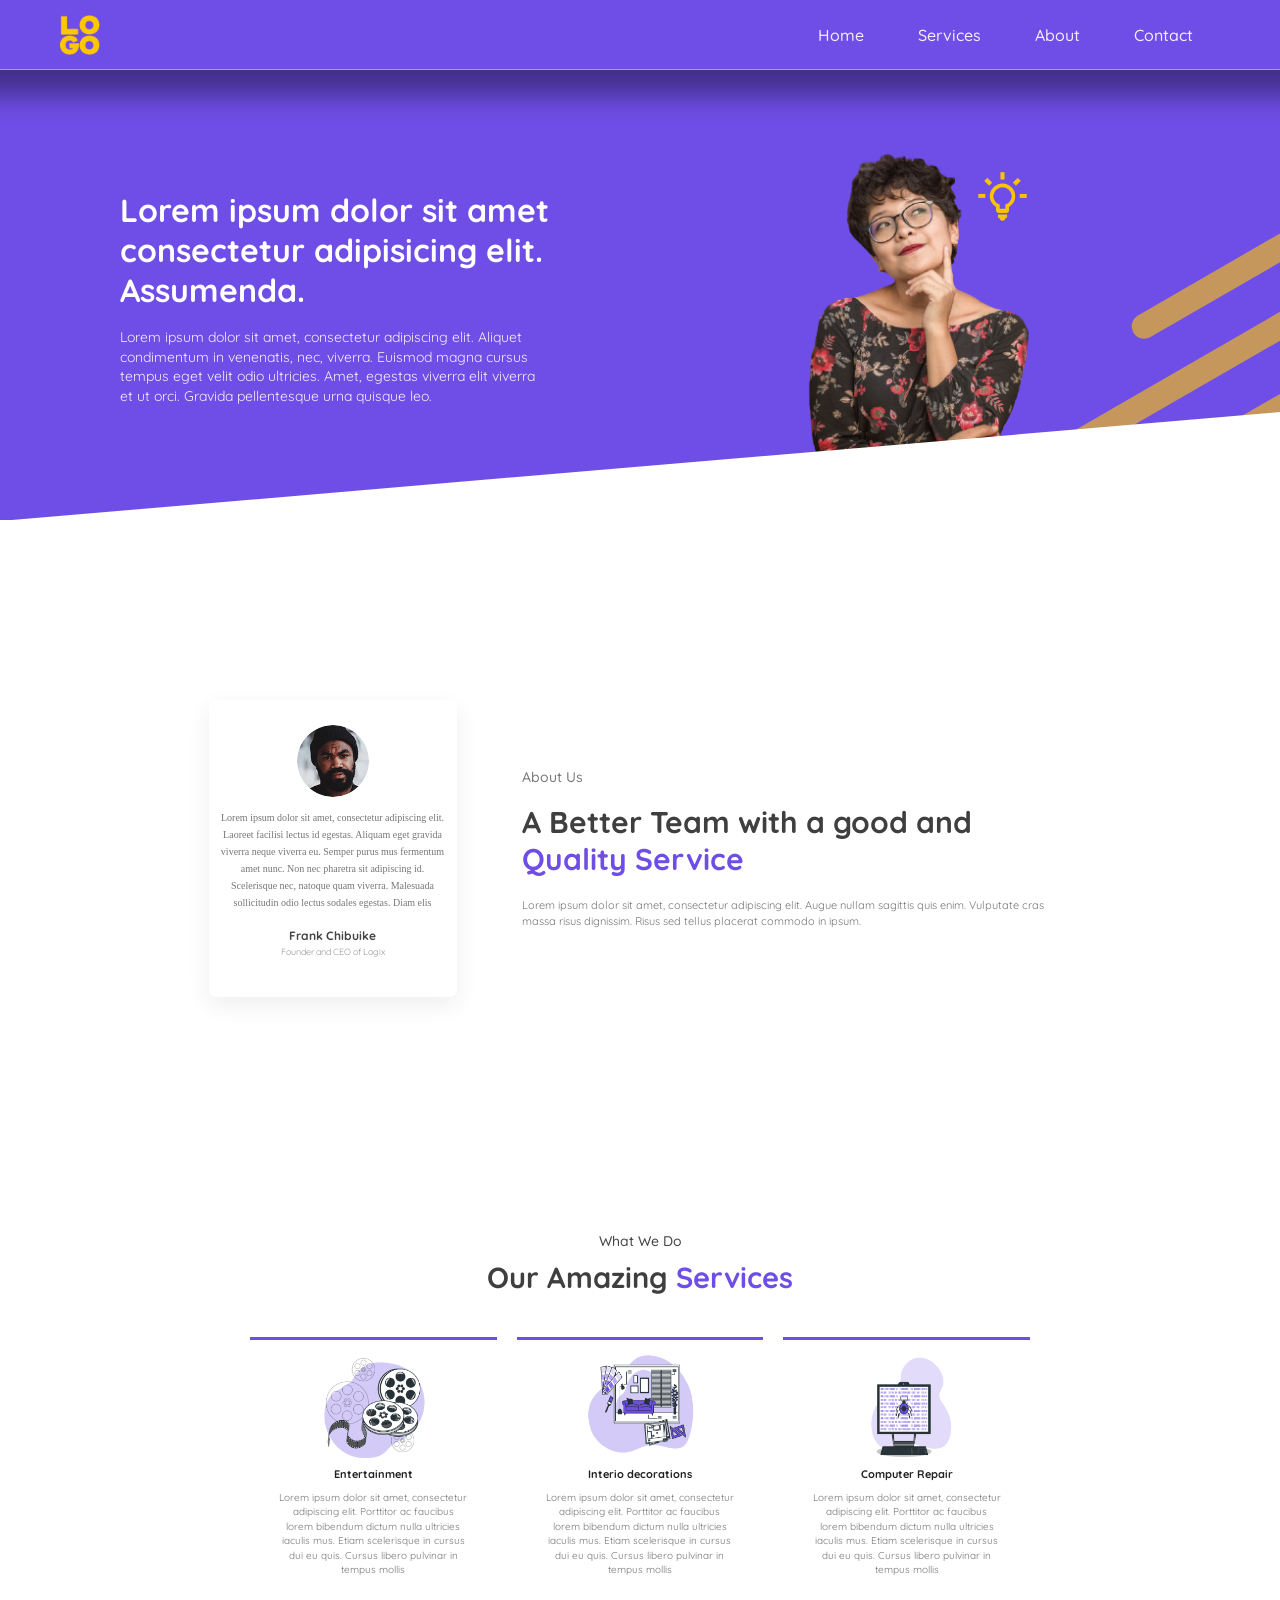
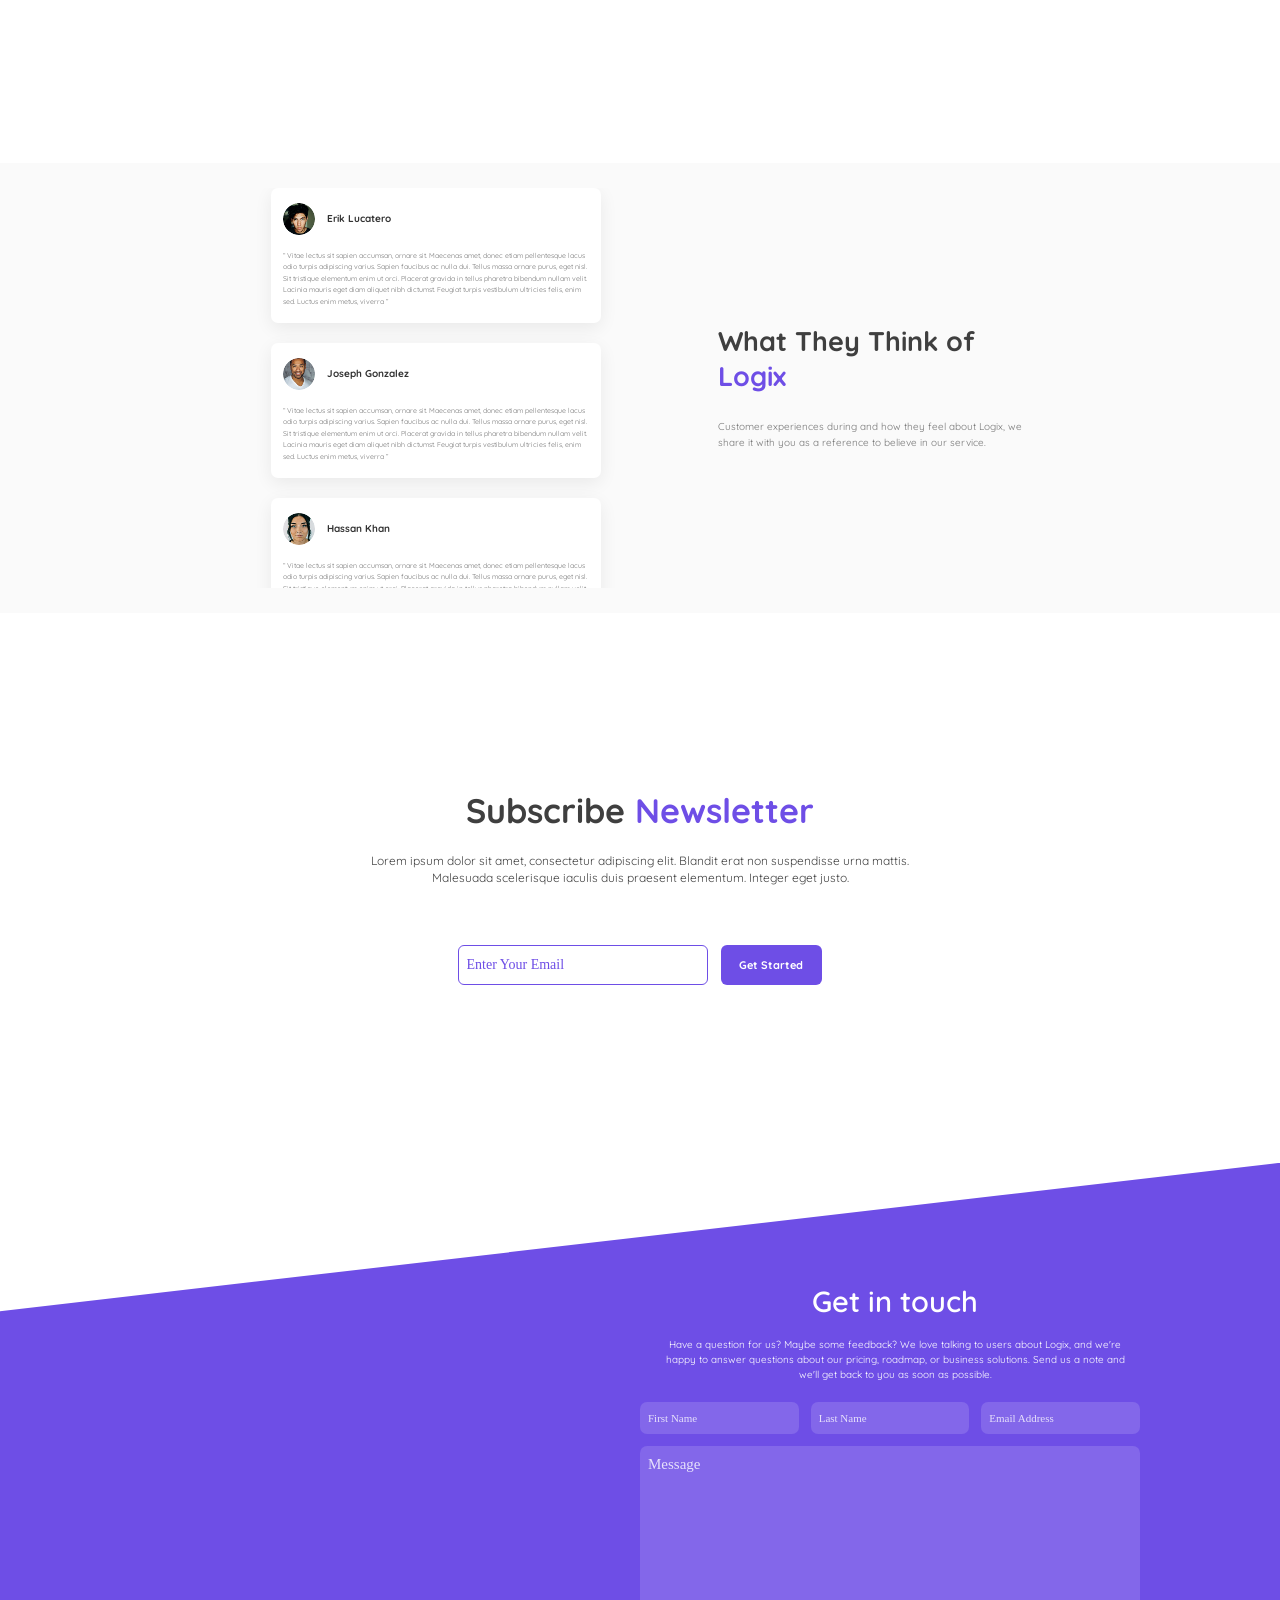
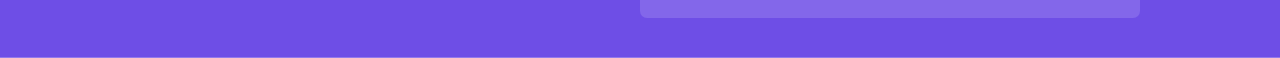
==== index.html @ de72634f "Logix Last Commit" ====
<!DOCTYPE html>
<html lang="en">

<head>
    <meta charset="UTF-8">
    <meta name="viewport" content="width=device-width, initial-scale=1.0">
    <link rel="stylesheet" href="style.css">
    <title>Logix Website</title>
</head>

<body>
    <!--------------------------
    NAVBAR
    --------------------------->
    <div class="navbar">
        <div class="hero-logo">
            <img src="img/logo 1.png" alt="Logix Logo">
        </div>

        <a href="index.html">Home</a>
        <a href="404.html">Services</a>
        <a href="404.html">About</a>
        <a href="404.html">Contact</a>
    </div>

    <!--------------------------
    HERO
    --------------------------->
    <div id="hero">
        <div class="hero-text">
            <div class="big-text">
                Lorem ipsum dolor sit amet consectetur adipisicing elit. Assumenda.
            </div>
            <div class="sm-text">
                Lorem ipsum dolor sit amet, consectetur adipiscing elit. Aliquet condimentum
                in venenatis, nec, viverra. Euismod magna cursus tempus eget velit odio
                ultricies. Amet, egestas viverra elit viverra et ut orci. Gravida
                pellentesque urna quisque leo.
            </div>
        </div>

        <div class="hero-bulb">
            <img src="img/ChatGPT Image Aug 14, 2026, 07_15_08 PM.png" alt="">
        </div>

        <div class="hero-img">
            <img src="img/a57099c8e1c9d07d6399ad2a97ef94c5f9c56856.png" alt="">
        </div>

        <div class="hero-lines">
            <div class="line-1"></div>
            <div class="line-2"></div>
            <div class="line-3"></div>
        </div>
    </div>

    <!--------------------------
    INTRO
    --------------------------->
    <div class="intro">
        <div class="intro-card">
            <img src="img/unsplash_d0peGya6R5Y.png" alt="">

            <p class="intro-card-text">Lorem ipsum dolor sit amet, consectetur adipiscing elit. Laoreet facilisi lectus
                id egestas. Aliquam eget gravida viverra neque viverra eu. Semper purus mus fermentum amet nunc. Non nec
                pharetra sit adipiscing id. Scelerisque nec, natoque quam viverra. Malesuada sollicitudin odio lectus
                sodales egestas. Diam elis</p>

            <p><span>Frank Chibuike</span><br>Founder and CEO of Logix</p>
        </div>

        <div class="intro-text">
            <h6>About Us</h6>
            <h3>A Better Team with a good and <span>Quality Service</span></h3>
            <p>Lorem ipsum dolor sit amet, consectetur adipiscing elit. Augue nullam sagittis quis enim. Vulputate cras
                massa risus dignissim. Risus sed tellus placerat commodo in ipsum.</p>
        </div>
    </div>

    <!--------------------------
    SERVICES
    --------------------------->
    <div class="services">
        <h6 class="sm-header">What We Do</h6>
        <h3 class="header">Our Amazing <span>Services</span></h3>

        <div class="services-cards">
            <div class="card1">
                <img src="img/Component 2.png" alt="">

                <h6>Entertainment</h6>

                <p>Lorem ipsum dolor sit amet, consectetur adipiscing elit. Porttitor ac faucibus lorem bibendum dictum
                    nulla ultricies iaculis mus. Etiam scelerisque in cursus dui eu quis. Cursus libero pulvinar in
                    tempus mollis </p>
            </div>

            <div class="card2">
                <img src="img/Component 2 (2).png" alt="">

                <h6>Interio decorations</h6>

                <p>Lorem ipsum dolor sit amet, consectetur adipiscing elit. Porttitor ac faucibus lorem bibendum dictum
                    nulla ultricies iaculis mus. Etiam scelerisque in cursus dui eu quis. Cursus libero pulvinar in
                    tempus mollis </p>
            </div>

            <div class="card3">
                <img src="img/Component 2 (1).png" alt="">

                <h6>Computer Repair</h6>

                <p>Lorem ipsum dolor sit amet, consectetur adipiscing elit. Porttitor ac faucibus lorem bibendum dictum
                    nulla ultricies iaculis mus. Etiam scelerisque in cursus dui eu quis. Cursus libero pulvinar in
                    tempus mollis </p>
            </div>
        </div>
    </div>

    <!--------------------------
    REVIEW
    --------------------------->
    <div class="review">
        <div class="review-cards">
            <div class="review-card1">
                <img src="img/person.png" alt="">

                <h4>Erik Lucatero</h4>

                <p>“ Vitae lectus sit sapien accumsan, ornare sit. Maecenas amet, donec etiam pellentesque lacus odio
                    turpis adipiscing varius. Sapien faucibus ac nulla dui. Tellus massa ornare purus, eget nisl. Sit
                    tristique elementum enim ut orci. Placerat gravida in tellus pharetra bibendum nullam velit. Lacinia
                    mauris eget diam aliquet nibh dictumst. Feugiat turpis vestibulum ultricies felis, enim sed. Luctus
                    enim metus, viverra ”</p>
            </div>

            <div class="review-card2">
                <img src="img/Joseph Gonzalez.png" alt="">

                <h4>Joseph Gonzalez</h4>

                <p>“ Vitae lectus sit sapien accumsan, ornare sit. Maecenas amet, donec etiam pellentesque lacus odio
                    turpis adipiscing varius. Sapien faucibus ac nulla dui. Tellus massa ornare purus, eget nisl. Sit
                    tristique elementum enim ut orci. Placerat gravida in tellus pharetra bibendum nullam velit. Lacinia
                    mauris eget diam aliquet nibh dictumst. Feugiat turpis vestibulum ultricies felis, enim sed. Luctus
                    enim metus, viverra ”</p>
            </div>

            <div class="review-card3">
                <img src="img/Hassan Khan.png" alt="">

                <h4>Hassan Khan</h4>

                <p>“ Vitae lectus sit sapien accumsan, ornare sit. Maecenas amet, donec etiam pellentesque lacus odio
                    turpis adipiscing varius. Sapien faucibus ac nulla dui. Tellus massa ornare purus, eget nisl. Sit
                    tristique elementum enim ut orci. Placerat gravida in tellus pharetra bibendum nullam velit. Lacinia
                    mauris eget diam aliquet nibh dictumst. Feugiat turpis vestibulum ultricies felis, enim sed. Luctus
                    enim metus, viverra ”</p>
            </div>

            <div class="review-card4">
                <img src="img/Nico Marks.jpg" alt="">

                <h4>Nico Marks</h4>

                <p>“ Vitae lectus sit sapien accumsan, ornare sit. Maecenas amet, donec etiam pellentesque lacus odio
                    turpis adipiscing varius. Sapien faucibus ac nulla dui. Tellus massa ornare purus, eget nisl. Sit
                    tristique elementum enim ut orci. Placerat gravida in tellus pharetra bibendum nullam velit. Lacinia
                    mauris eget diam aliquet nibh dictumst. Feugiat turpis vestibulum ultricies felis, enim sed. Luctus
                    enim metus, viverra ”</p>
            </div>

            <div class="review-card5">
                <img src="img/Houcine Ncib.jpg" alt="">

                <h4>Houcine Ncib</h4>

                <p>“ Vitae lectus sit sapien accumsan, ornare sit. Maecenas amet, donec etiam pellentesque lacus odio
                    turpis adipiscing varius. Sapien faucibus ac nulla dui. Tellus massa ornare purus, eget nisl. Sit
                    tristique elementum enim ut orci. Placerat gravida in tellus pharetra bibendum nullam velit. Lacinia
                    mauris eget diam aliquet nibh dictumst. Feugiat turpis vestibulum ultricies felis, enim sed. Luctus
                    enim metus, viverra ”</p>
            </div>
        </div>

        <div class="review-text">
            <h2>What They Think of <span>Logix</span></h2>

            <p>Customer experiences during and how they feel about Logix, we share it with you as a reference to believe
                in our service.</p>
        </div>
    </div>

    <!--------------------------
    NEWSLETTER
    --------------------------->
    <div class="newsletter">
        <div class="newsletter-text">
            <h2>Subscribe <span>Newsletter</span></h2>

            <p>Lorem ipsum dolor sit amet, consectetur adipiscing elit. Blandit erat non suspendisse urna mattis.
                Malesuada scelerisque iaculis duis praesent elementum. Integer eget justo.</p>
        </div>

        <div class="newsletter-form">
            <input type="text" placeholder="Enter Your Email">

            <button>Get Started</button>
        </div>
    </div>

    <!--------------------------
    FOOTER
    --------------------------->
    <footer>
        <div class="footer-text">
            <h2>Get in touch</h2>
            
            <p>Have a question for us? Maybe some feedback? We love talking to users about Logix, and we're happy to answer questions about our pricing, roadmap, or business solutions. Send us a note and we'll get back to you as soon as possible.</p>
        </div>

        <div class="footer-form">
            <input type="text" placeholder="First Name">

            <input type="text" placeholder="Last Name">
            
            <input type="text" placeholder="Email Address">

            <textarea placeholder="Message"></textarea>
        </div>
    </footer>
</body>

</html>
---- style.css ----
@import url('https://fonts.googleapis.com/css2?family=Quicksand:wght@300..700&display=swap');

* {
    padding: 0;
    margin: 0;
    box-sizing: border-box;
}

body {
    background: white;
}

/* =========================
   NAVBAR
========================= */

.navbar {
    position: absolute;
    top: 0;
    left: 0;
    width: 100%;
    height: 70px;
    display: flex;
    justify-content: flex-end;
    align-items: center;
    padding: 0 60px;
    border-bottom: 1px solid rgba(255, 255, 255, 0.4);
    z-index: 20;
    position: sticky;
    background: #6E4EE6;
    box-shadow: 0px 0px 25px 25px rgba(0, 0, 0, 0.4)
}

/* LOGO */
.navbar .hero-logo {
    position: absolute;
    top: 10px;
    left: 60px;
}

.navbar .hero-logo img {
    width: 40px;
    height: 50px;
    object-fit: contain;
}

/* NAVBAR LINKS */
.navbar a {
    display: inline-block;
    padding: 12px 20px;
    margin: 7px;
    text-decoration: none;
    color: #F1EDFD;
    font-family: Quicksand, sans-serif;
    font-size: 16px;
    font-weight: 500;
    transition: all 0.3s ease;
}

/* NAVBAR HOVER */
.navbar a:hover {
    background: #FFC700;
    color: white;
    font-weight: 700;
    border-radius: 999px;
}


/* =========================
   HERO
========================= */

#hero {
    position: relative;
    width: 100%;
    height: 450px;
    background: #6E4EE6;
    overflow: hidden;
}


/* HERO TEXT */
#hero .hero-text {
    position: absolute;
    top: 120px;
    left: 120px;
    width: 430px;
    z-index: 5;
}


/* BIG TEXT */
#hero .big-text {
    color: white;
    font-family: Quicksand, sans-serif;
    font-size: 32px;
    font-weight: 700;
    line-height: 1.25;
    margin-bottom: 18px;
}


/* SMALL TEXT */
#hero .sm-text {
    color: #F1EDFD;
    font-family: Quicksand, sans-serif;
    font-size: 14px;
    font-weight: 400;
    line-height: 1.4;
}


/* LIGHT BULB */

#hero .hero-bulb {
    position: absolute;
    top: 100px;
    right: 250px;
    z-index: 5;
}

#hero .hero-bulb img {
    width: 55px;
    height: 55px;
    object-fit: contain;
}

/* THINKING GIRL  */
#hero .hero-img {
    position: absolute;
    top: -120px;
    right: 175px;
    z-index: 4;
}

#hero .hero-img img {
    width: 400px;
    height: 600px;
    display: block;
}


/* GREY DECORATIVE LINES */
#hero .hero-lines .line-1 {
    position: absolute;
    top: 375px;
    right: -40px;
    width: 250px;
    height: 25px;
    background: rgba(255, 200, 0, 0.6);
    border-radius: 999px;
    transform: rotate(-30deg);
    z-index: 2;
}

#hero .hero-lines .line-2 {
    position: absolute;
    top: 300px;
    right: -40px;
    width: 275px;
    height: 25px;
    background: rgba(255, 200, 0, 0.6);
    border-radius: 999px;
    transform: rotate(-30deg);
    z-index: 2;
}

#hero .hero-lines .line-3 {
    position: absolute;
    top: 200px;
    right: -40px;
    width: 200px;
    height: 25px;
    background: rgba(255, 200, 0, 0.6);
    border-radius: 999px;
    transform: rotate(-30deg);
    z-index: 2;
}

/* SLANTED BOTTOM */

#hero::after {
    content: "";
    position: absolute;
    left: 0;
    bottom: -1px;
    width: 100%;
    height: 110px;
    background: white;
    clip-path: polygon(0 100%, 100% 1%, 100% 100%);
    z-index: 10;
}

/* =========================
   INTRO
========================= */

.intro {
    width: 100%;
    min-height: 430px;
    background: white;
    display: flex;
    align-items: center;
    justify-content: center;
    gap: 65px;
    padding: 80px 60px;
    font-family: Quicksand, sans-serif;
    margin-top: 100px;
}

/* INTRO CARD */

.intro-card {
    width: 248px;
    min-height: 297px;
    background: white;
    border-radius: 7px;
    padding: 25px 12px 20px;
    text-align: center;
    box-shadow: 0 8px 25px rgba(0, 0, 0, 0.07);
    display: flex;
    flex-direction: column;
    align-items: center;
    justify-content: flex-start;
    transition: 0.3s ease;
}

.intro-card:hover {
    transform: scale(1.1);
    box-shadow: 0 8px 20px rgba(0, 0, 0, 0.33);
}

/* PROFILE IMAGE */

.intro-card img {
    width: 72px;
    height: 72px;
    border-radius: 50%;
    object-fit: cover;
    margin-bottom: 12px;
}

/* TESTIMONIAL TEXT */

.intro-card .intro-card-text {
    color: #777;
    font-size: 10px;
    font-weight: 400;
    line-height: 1.7;
    margin-bottom: 15px;
    font-family: Josefin Slab;
}

/* NAME + JOB */

.intro-card p:last-child {
    color: #999;
    font-size: 9px;
    line-height: 1.6;
}

.intro-card>p:last-child span {
    color: #444;
    font-size: 12px;
    font-weight: 700;
}

/* INTRO TEXT */

.intro-text {
    width: 550px;
}

/* ABOUT US */

.intro-text h6 {
    color: #777;
    font-size: 14px;
    font-weight: 500;
    margin-bottom: 18px;
}

/* MAIN HEADING */

.intro-text h3 {
    color: #3f3f3f;
    font-size: 30px;
    font-weight: 700;
    line-height: 1.25;
    margin-bottom: 18px;
}

.intro-text h3 span {
    color: #6E4EE6;
}

/* DESCRIPTION */

.intro-text>p {
    color: #777;
    font-size: 11px;
    font-weight: 400;
    line-height: 1.5;
    max-width: 560px;
}

/* =========================
   SERVICES
========================= */

.services {
    width: 100%;
    min-height: 400px;
    background: white;
    padding: 55px 60px 70px;
    font-family: Quicksand, sans-serif;
    text-align: center;
    margin-top: 100px;
}

/* SMALL HEADER */

.services .sm-header {
    color: #444;
    font-size: 14px;
    font-weight: 500;
    margin-bottom: 10px;
}

/* MAIN HEADER */

.services .header {
    color: #3f3f3f;
    font-size: 29px;
    font-weight: 700;
    line-height: 1.2;
    margin-bottom: 42px;
}

.services .header span {
    color: #6E4EE6;
}

/* SERVICE CARDS CONTAINER */

.services-cards {
    width: 780px;
    max-width: 100%;
    margin: 0 auto;
    display: grid;
    grid-template-columns: repeat(3, 1fr);
    gap: 20px;
    align-items: start;
}

/* ALL SERVICE CARDS */

.services-cards>div {
    position: relative;
    min-height: 250px;
    padding: 10px 18px 15px;
    background: white;
    text-align: center;
}

/* PURPLE LINE ABOVE EACH CARD */

.services-cards>div::before {
    content: "";
    position: absolute;
    top: 0;
    left: 0;
    width: 100%;
    height: 3px;
    background: #6E4EE6;
}

/* SERVICE IMAGES */

.services-cards img {
    width: 110px;
    height: 110px;
    object-fit: contain;
    display: block;
    margin: 5px auto 5px;
}

/* SERVICE TITLES */

.services-cards h6 {
    color: #222;
    font-size: 11px;
    font-weight: 700;
    margin: 4px 0 10px;
}

/* SERVICE DESCRIPTION */

.services-cards p {
    color: #777;
    font-size: 10px;
    font-weight: 400;
    line-height: 1.45;
    margin: 0 auto;
    max-width: 190px;
}

/* HOVER EFFECT */

.services-cards>div {
    transition: transform 0.25s ease, box-shadow 0.25s ease;
}

.services-cards>div:hover {
    transform: translateY(-4px);
}

.services-cards .card1:hover,
.services-cards .card2:hover,
.services-cards .card3:hover {
    box-shadow: 0 8px 25px rgba(0, 0, 0, 0.07);
}

/* =========================
   REVIEW
========================= */

.review {
    width: 100%;
    height: 450px;
    background: #fafafa;
    display: flex;
    align-items: center;
    justify-content: center;
    gap: 65px;
    padding: 40px 60px;
    font-family: Quicksand, sans-serif;
    /* overflow: hidden; */
    margin-top: 100px;
}

/* REVIEW CARDS */

.review-cards {
    width: 420px;
    height: 400px;
    display: flex;
    flex-direction: column;
    gap: 20px;
    overflow-y: auto;
    padding: 0 5px;
}

/* INDIVIDUAL CARDS */

.review-cards>div {
    flex-shrink: 0;
    width: 330px;
    min-height: 135px;
    background: white;
    border-radius: 7px;
    padding: 15px 12px;
    box-shadow: 0 5px 18px rgba(0, 0, 0, 0.07);
    font-family: Quicksand, sans-serif;
    transition: transform 0.25s ease, box-shadow 0.25s ease;
    margin-left: 33px;
    align-items: center;
}

.review-cards .review-card5 {
    margin-bottom: 10px;
}

/* CARD HOVER */

.review-cards>div:hover {
    transform: scale(1.2);
    box-shadow: 0 8px 22px rgba(0, 0, 0, 0.12);
}

/* REVIEW PERSON IMAGE */

.review-cards img {
    width: 32px;
    height: 32px;
    border-radius: 50%;
    object-fit: cover;
    float: left;
    margin-right: 12px;
}

/* REVIEW NAME */

.review-cards h4 {
    color: #333;
    font-size: 10px;
    font-weight: 700;
    line-height: 32px;
    margin: 0;
}

/* REVIEW TEXT */

.review-cards p {
    clear: both;
    color: #777;
    font-size: 7px;
    font-weight: 400;
    line-height: 1.65;
    margin-top: 15px;
}

/* REVIEW TEXT SECTION */

.review-text {
    width: 330px;
}

/* REVIEW HEADING */

.review-text h2 {
    color: #3f3f3f;
    font-size: 27px;
    font-weight: 700;
    line-height: 1.3;
    margin-bottom: 25px;
}

.review-text h2 span {
    display: block;
    color: #6E4EE6;
}

/* REVIEW DESCRIPTION */

.review-text p {
    color: #777;
    font-size: 10px;
    font-weight: 400;
    line-height: 1.6;
    max-width: 320px;
}

/* =========================
   NEWSLETTER
========================= */

.newsletter {
    width: 100%;
    min-height: 350px;
    background: white;
    display: flex;
    flex-direction: column;
    align-items: center;
    justify-content: center;
    padding: 60px 20px;
    font-family: Quicksand, sans-serif;
    margin-top: 100px;
}

/* NEWSLETTER TEXT */

.newsletter-text {
    width: 100%;
    text-align: center;
}

.newsletter-text h2 {
    color: #3f3f3f;
    font-size: 34px;
    font-weight: 700;
    line-height: 1.2;
    margin-bottom: 22px;
}

.newsletter-text h2 span {
    color: #6E4EE6;
}

.newsletter-text p {
    color: #444;
    font-size: 12px;
    font-weight: 400;
    line-height: 1.4;
    width: 560px;
    max-width: 100%;
    margin: 0 auto;
}


/* NEWSLETTER FORM */

.newsletter-form {
    width: 365px;
    display: flex;
    align-items: center;
    gap: 13px;
    margin-top: 58px;
}

/* EMAIL INPUT */

.newsletter-form input {
    width: 250px;
    height: 40px;
    padding: 0 8px;
    border: 1px solid #6E4EE6;
    border-radius: 6px;
    outline: none;
    background: white;
    color: #444;
    font-family: Roboto;
    font-size: 14px;
    color: #6E4EE6;
}

.newsletter .newsletter-form input::placeholder {
    color: #6E4EE6;
    font-size: 14px;
    opacity: 1;
    font-family: Roboto;
}

/* GET STARTED BUTTON */

.newsletter-form button {
    width: 101px;
    height: 40px;
    border: none;
    border-radius: 6px;
    background: #6E4EE6;
    color: white;
    font-family: Quicksand, sans-serif;
    font-size: 11px;
    font-weight: 700;
    cursor: pointer;
    transition: all 0.5s ease;
}

.newsletter-form button:hover {
    color: #6E4EE6;
    background: white;
    border: 1px solid #6E4EE6;
}

/* =========================
   FOOTER
========================= */

footer {
    position: relative;
    width: 100%;
    min-height: 470px;
    background: #6E4EE6;
    padding: 120px 20px 40px;
    font-family: Quicksand, sans-serif;
    text-align: center;
    overflow: hidden;
    clip-path: polygon(0 30%, 100% 0, 100% 100%, 0 100%);
    margin-top: 100px;
}

/* FOOTER TEXT */

.footer-text {
    width: 550px;
    margin: 0 auto 20px;
    margin-left: 600px;
}

.footer-text h2 {
    color: white;
    font-size: 29px;
    font-weight: 600;
    margin-bottom: 18px;
}

.footer-text p {
    color: white;
    font-size: 10px;
    font-weight: 400;
    line-height: 1.5;
    margin: 0 auto;
    max-width: 470px;
}

/* FOOTER FORM */

.footer-form {
    width: 500px;
    max-width: 90%;
    margin: 20px auto 0;
    display: grid;
    grid-template-columns: repeat(3, 1fr);
    gap: 12px;
    margin-left: 620px;
    font-family: Josefin Slab;
    font-weight: lighter;
}

/* ALL FOOTER INPUTS */

.footer-form input,
.footer-form textarea {
    width: 100%;
    border: none;
    outline: none;
    background: rgba(255, 255, 255, 0.14);
    color: white;
    border-radius: 7px;
    padding: 10px 8px;
    font-family: Josefin Slab;
    font-weight: lighter;
    font-size: 11px;
}

/* INPUT PLACEHOLDERS */

.footer-form input::placeholder {
    color: rgba(255, 255, 255, 0.8);
    font-size: 11px;
    font-family: Josefin Slab;
    font-weight: lighter;
}

.footer-form textarea::placeholder {
    color: rgba(255, 255, 255, 0.8);
    font-size: 15px;
    font-family: Josefin Slab;
    font-weight: lighter;
}

/* MESSAGE BOX */

.footer-form textarea {
    grid-column: 1 / -1;
    height: 172px;
    resize: none;
    padding: 10px 8px;
    font-size: 15px;
}
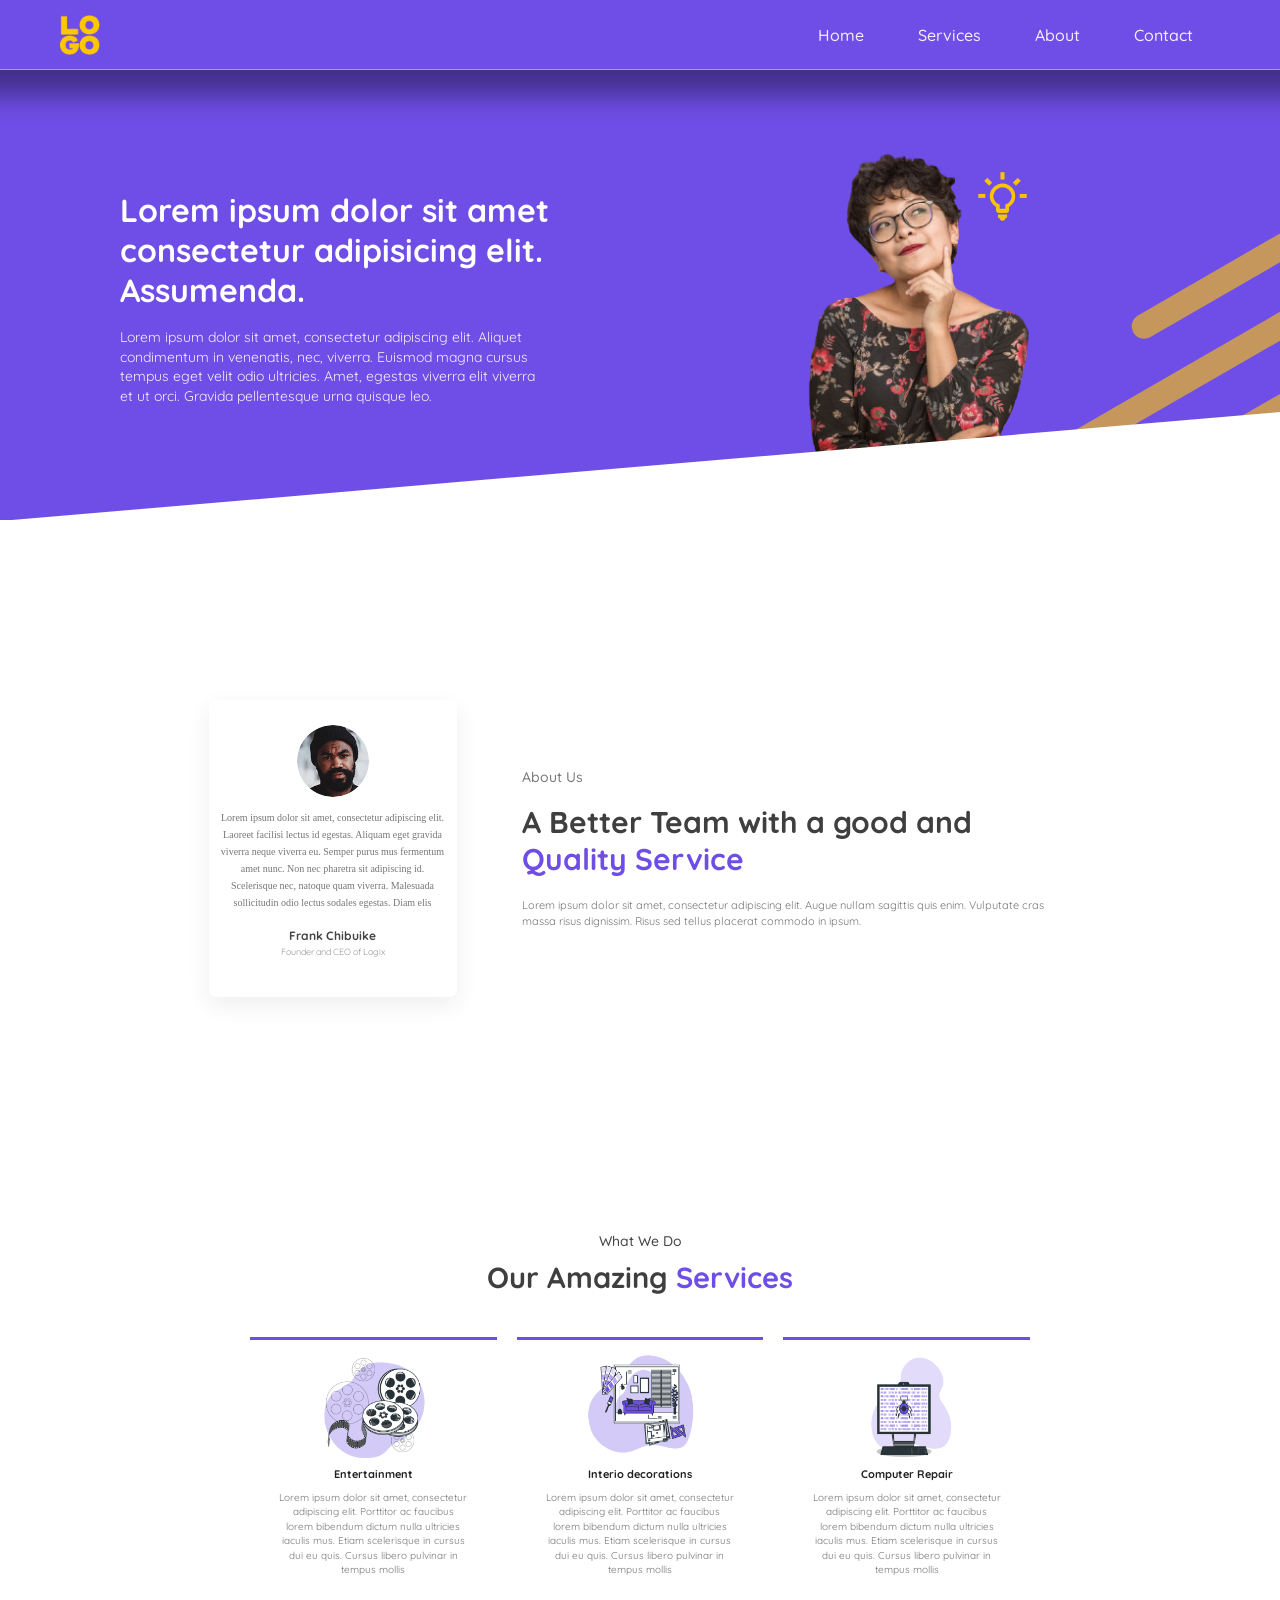
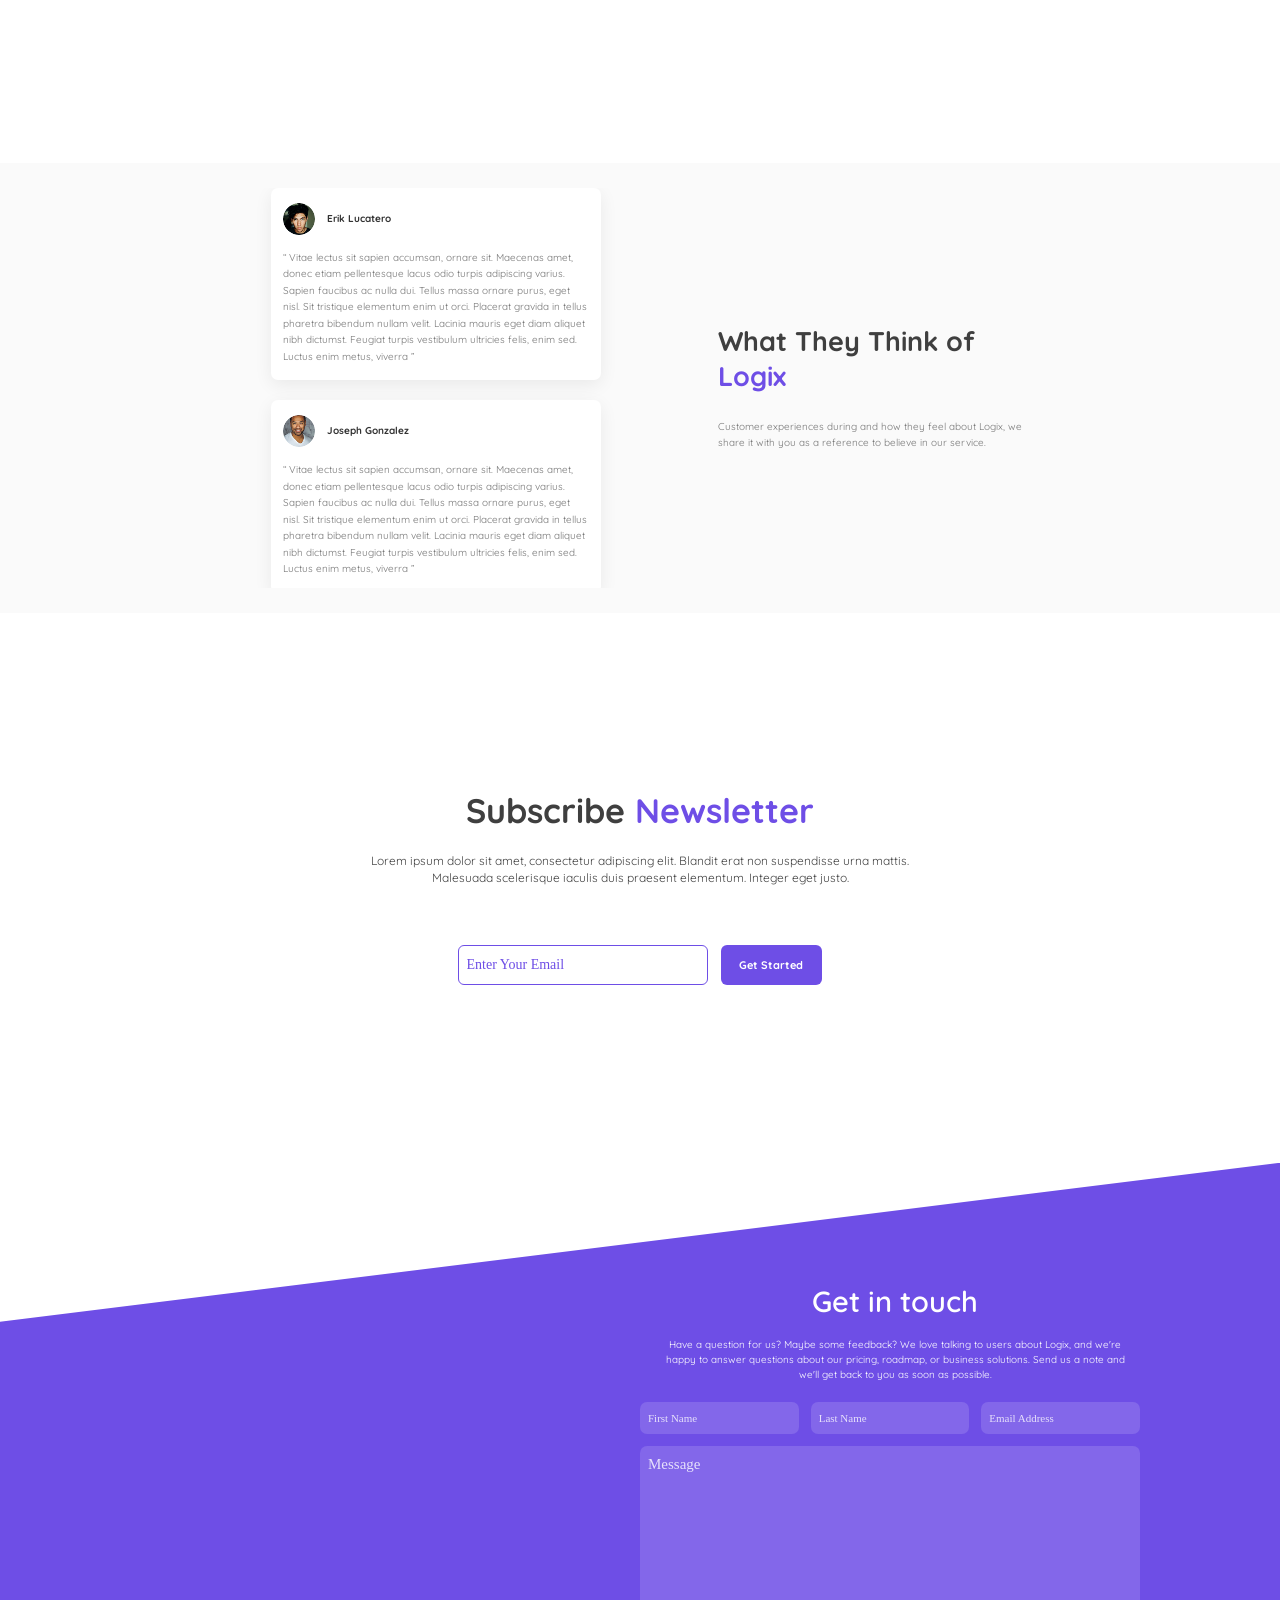
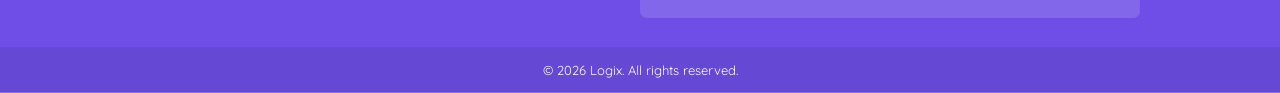
==== commit 47e1ccd4: "Logix Last LAST Commit" ====
--- a/index.html
+++ b/index.html
@@ -228,6 +228,8 @@
 
             <textarea placeholder="Message"></textarea>
         </div>
+
+        <p class="copyright">© 2026 Logix. All rights reserved.</p>
     </footer>
 </body>
 
--- a/style.css
+++ b/style.css
@@ -453,7 +453,7 @@
 
 /* INDIVIDUAL CARDS */
 
-.review-cards>div {
+.review-cards > div {
     flex-shrink: 0;
     width: 330px;
     min-height: 135px;
@@ -465,6 +465,9 @@
     transition: transform 0.25s ease, box-shadow 0.25s ease;
     margin-left: 33px;
     align-items: center;
+    p {
+        font-size: 10px;
+    }
 }
 
 .review-cards .review-card5 {
@@ -650,6 +653,7 @@
 footer {
     position: relative;
     width: 100%;
+    height: 530px;
     min-height: 470px;
     background: #6E4EE6;
     padding: 120px 20px 40px;
@@ -738,4 +742,23 @@
     resize: none;
     padding: 10px 8px;
     font-size: 15px;
+}
+
+/* COPYRIGHT */
+
+footer .copyright {
+    position: absolute;
+    bottom: 0;
+    left: 0;
+    width: 100%;
+    height: 46px;
+    display: flex;
+    align-items: center;
+    justify-content: center;
+    background: rgba(0, 0, 0, 0.08);
+    color: white;
+    font-family: Quicksand, sans-serif;
+    font-size: 13px;
+    font-weight: 400;
+    margin: 0;
 }
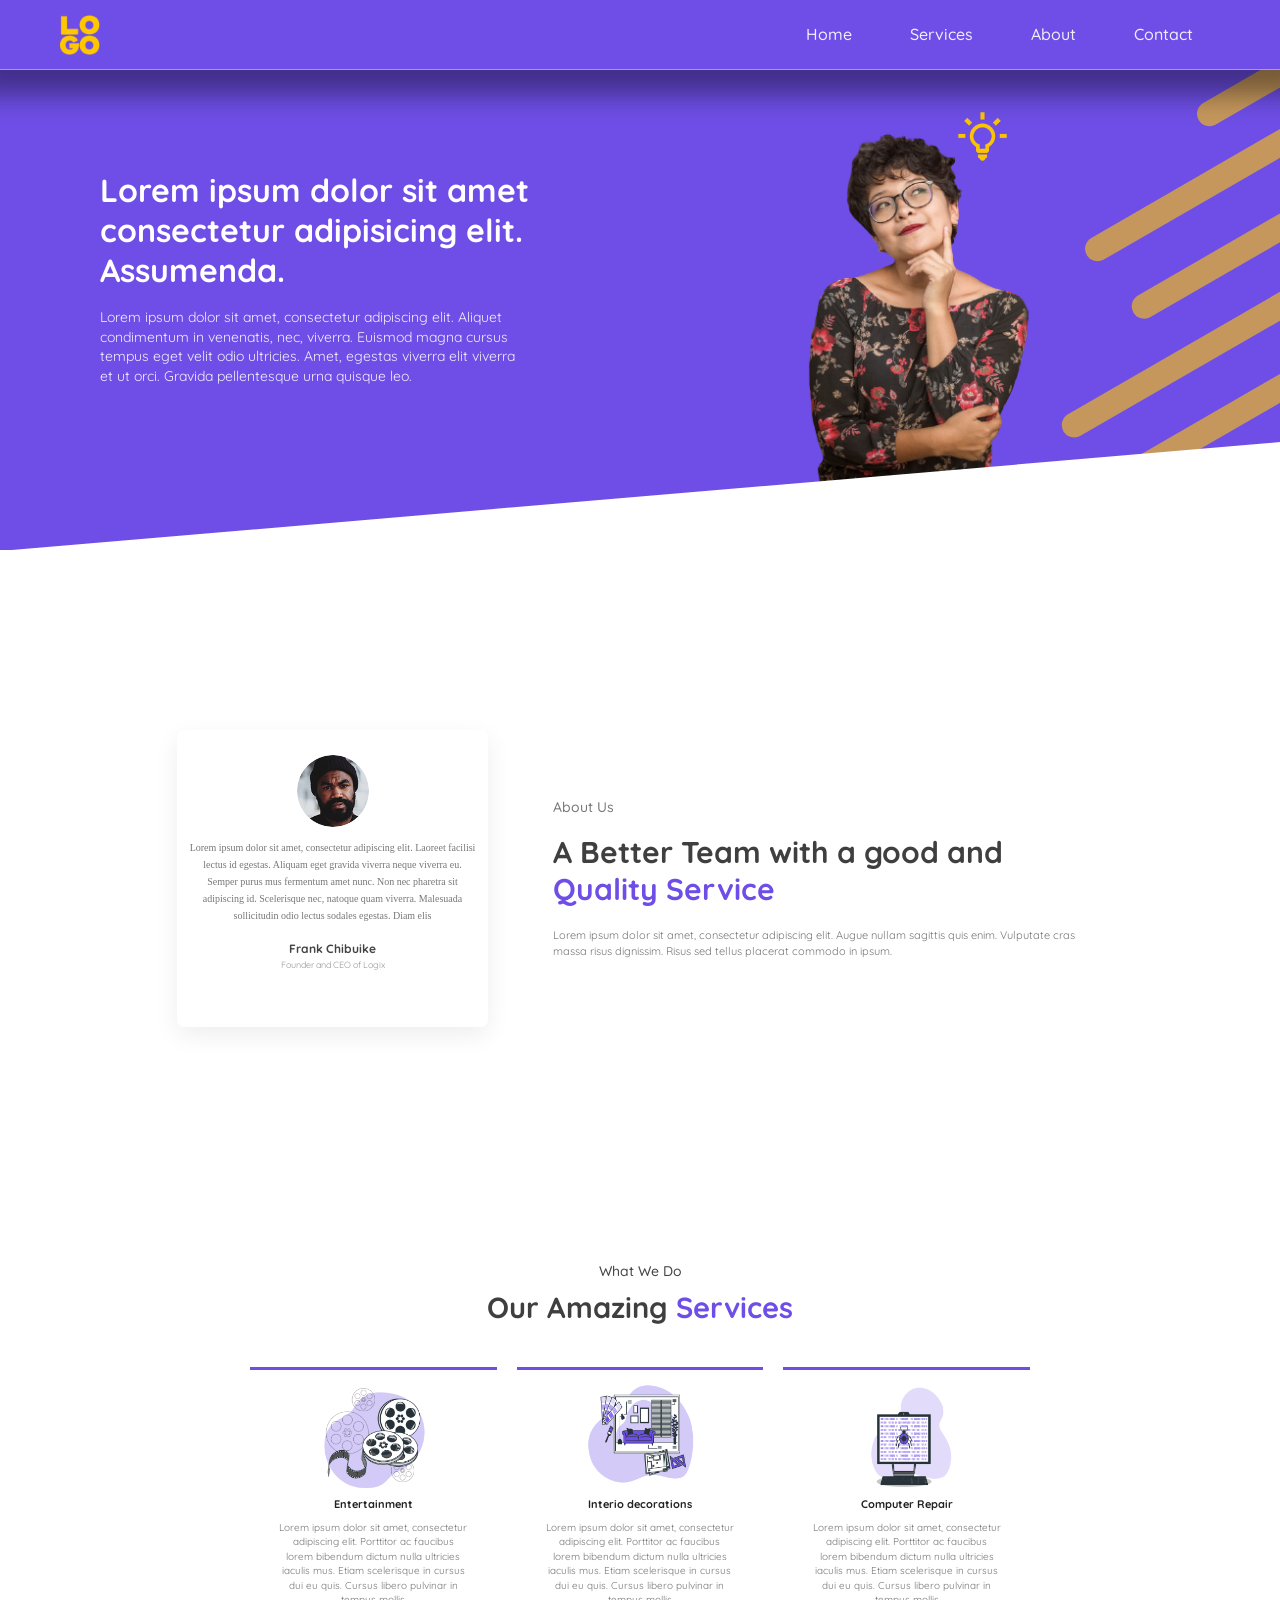
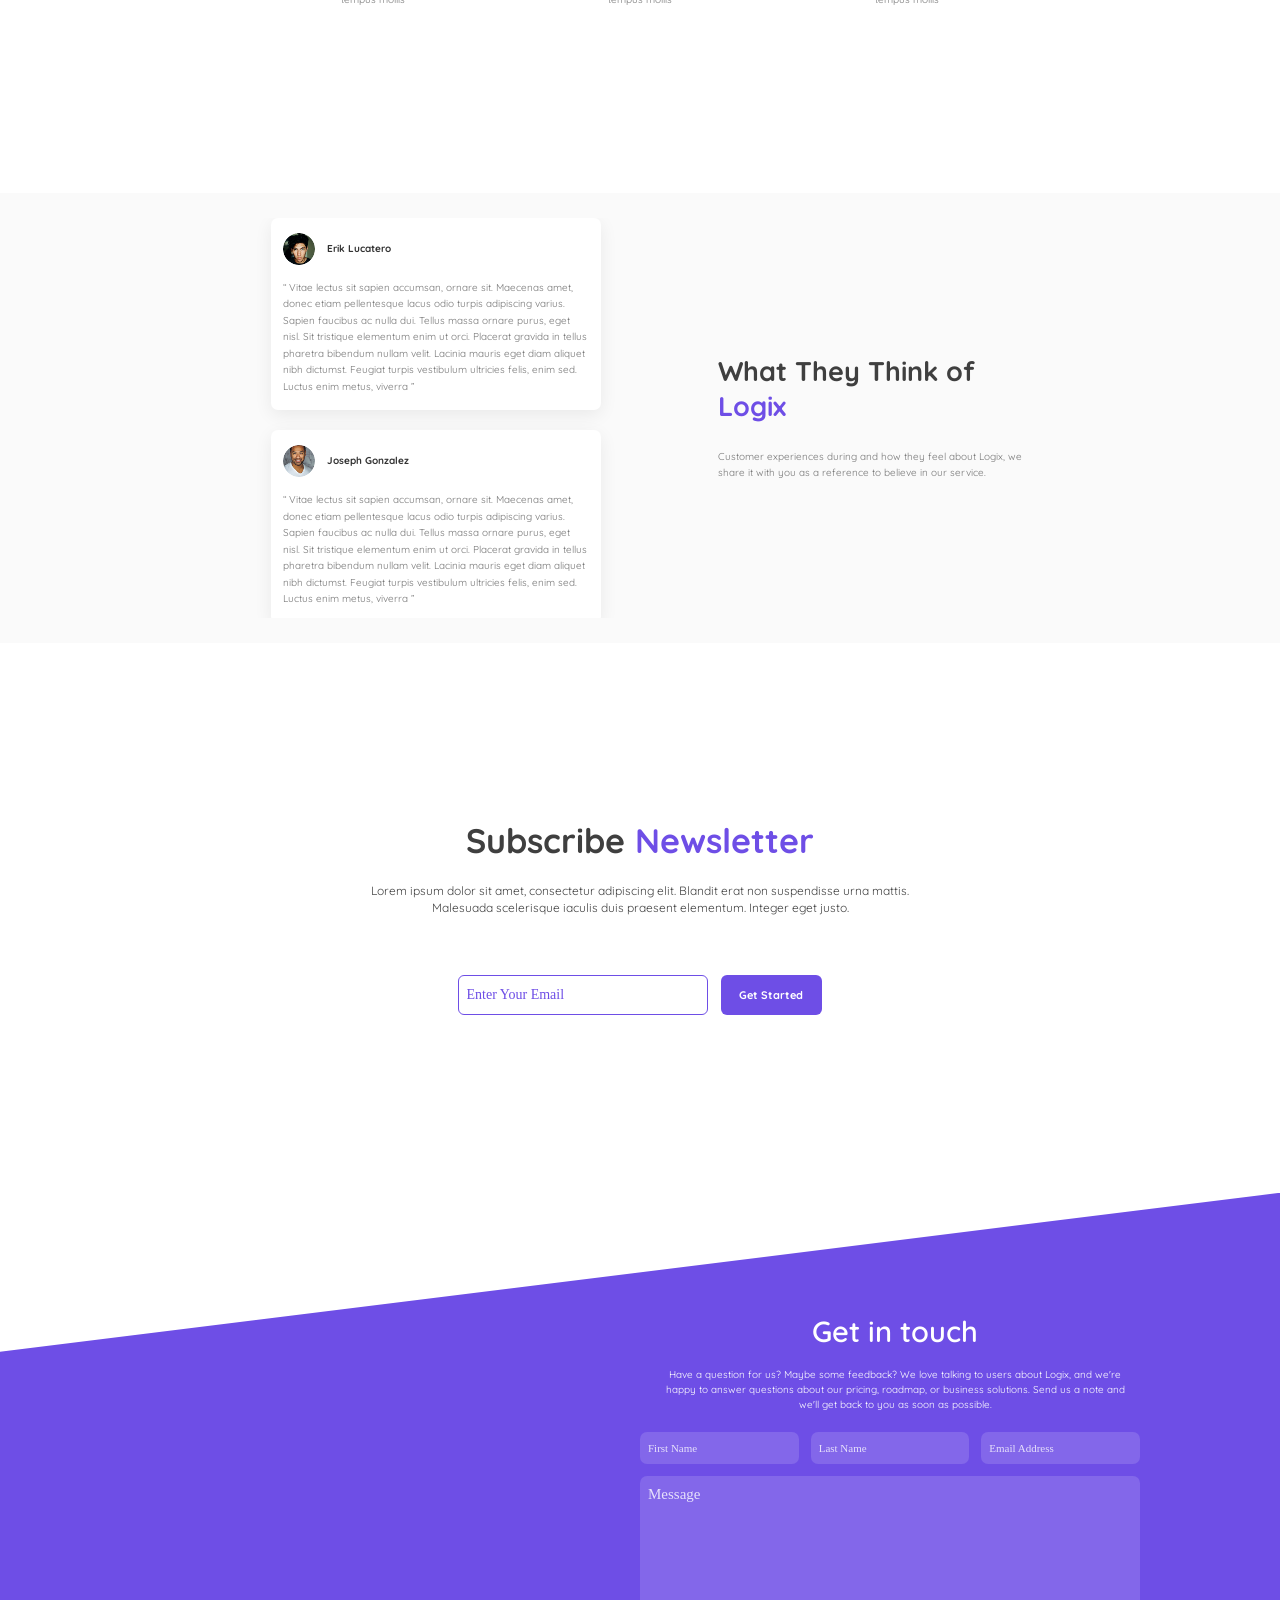
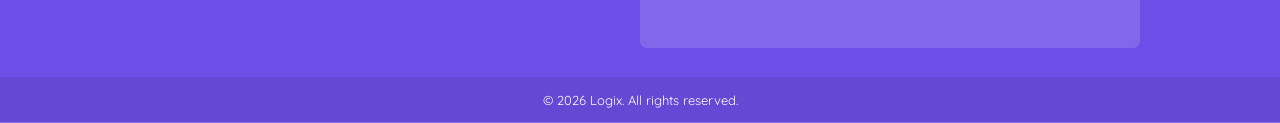
==== commit c7335a75: "Responsive Commit 1" ====
--- a/index.html
+++ b/index.html
@@ -5,6 +5,7 @@
     <meta charset="UTF-8">
     <meta name="viewport" content="width=device-width, initial-scale=1.0">
     <link rel="stylesheet" href="style.css">
+    <link rel="stylesheet" href="https://cdnjs.cloudflare.com/ajax/libs/font-awesome/6.7.2/css/all.min.css">
     <title>Logix Website</title>
 </head>
 
@@ -13,14 +14,25 @@
     NAVBAR
     --------------------------->
     <div class="navbar">
-        <div class="hero-logo">
+        <div class="navbar-logo">
             <img src="img/logo 1.png" alt="Logix Logo">
         </div>
 
-        <a href="index.html">Home</a>
-        <a href="404.html">Services</a>
-        <a href="404.html">About</a>
-        <a href="404.html">Contact</a>
+        <div class="nav-links" id="nav-links">
+            <a href="index.html">Home</a>
+            <a href="404.html">Services</a>
+            <a href="404.html">About</a>
+            <a href="404.html">Contact</a>
+            
+            <div class="close-icon">
+                <a href="#" id="closeIcon"><i class="fa-solid fa-xmark"></i></a>
+            </div>
+        </div>
+
+
+        <div class="menu-icon">
+            <i id="menuIcon" class="fa-solid fa-bars"></i>
+        </div>
     </div>
 
     <!--------------------------
@@ -51,6 +63,8 @@
             <div class="line-1"></div>
             <div class="line-2"></div>
             <div class="line-3"></div>
+            <div class="line-4"></div>
+            <div class="line-5"></div>
         </div>
     </div>
 
@@ -215,15 +229,17 @@
     <footer>
         <div class="footer-text">
             <h2>Get in touch</h2>
-            
-            <p>Have a question for us? Maybe some feedback? We love talking to users about Logix, and we're happy to answer questions about our pricing, roadmap, or business solutions. Send us a note and we'll get back to you as soon as possible.</p>
+
+            <p>Have a question for us? Maybe some feedback? We love talking to users about Logix, and we're happy to
+                answer questions about our pricing, roadmap, or business solutions. Send us a note and we'll get back to
+                you as soon as possible.</p>
         </div>
 
         <div class="footer-form">
             <input type="text" placeholder="First Name">
 
             <input type="text" placeholder="Last Name">
-            
+
             <input type="text" placeholder="Email Address">
 
             <textarea placeholder="Message"></textarea>
@@ -231,6 +247,7 @@
 
         <p class="copyright">© 2026 Logix. All rights reserved.</p>
     </footer>
+    <script src="script.js"></script>
 </body>
 
 </html>
--- a/style.css
+++ b/style.css
@@ -31,24 +31,31 @@
     box-shadow: 0px 0px 25px 25px rgba(0, 0, 0, 0.4)
 }
 
+.navbar .nav-links {
+    position: absolute;
+    top: -15px;
+}
+
 /* LOGO */
-.navbar .hero-logo {
+.navbar .navbar-logo {
     position: absolute;
     top: 10px;
     left: 60px;
 }
 
-.navbar .hero-logo img {
+.navbar .navbar-logo img {
     width: 40px;
     height: 50px;
     object-fit: contain;
 }
 
 /* NAVBAR LINKS */
-.navbar a {
+.navbar .nav-links a {
+    position: relative;
     display: inline-block;
     padding: 12px 20px;
     margin: 7px;
+    top: 20px;
     text-decoration: none;
     color: #F1EDFD;
     font-family: Quicksand, sans-serif;
@@ -57,13 +64,23 @@
     transition: all 0.3s ease;
 }
 
+/* NAVBAR MENU ICON */
+.navbar .menu-icon i {
+    display: none;
+}
+
+/* NAVBAR CLOSE ICON */
+.navbar .nav-links .close-icon {
+    display: none;
+}
+
 /* NAVBAR HOVER */
-.navbar a:hover {
+/* .navbar .nav-links a:hover {
     background: #FFC700;
     color: white;
     font-weight: 700;
     border-radius: 999px;
-}
+} */
 
 
 /* =========================
@@ -73,9 +90,10 @@
 #hero {
     position: relative;
     width: 100%;
-    height: 450px;
+    height: 500px;
     background: #6E4EE6;
     overflow: hidden;
+    margin-top: -20px;
 }
 
 
@@ -83,9 +101,9 @@
 #hero .hero-text {
     position: absolute;
     top: 120px;
-    left: 120px;
+    left: 100px;
     width: 430px;
-    z-index: 5;
+    z-index: 12;
 }
 
 
@@ -114,8 +132,8 @@
 
 #hero .hero-bulb {
     position: absolute;
-    top: 100px;
-    right: 250px;
+    top: 60px;
+    right: 270px;
     z-index: 5;
 }
 
@@ -125,7 +143,7 @@
     object-fit: contain;
 }
 
-/* THINKING GIRL  */
+/* THINKING WOMAN  */
 #hero .hero-img {
     position: absolute;
     top: -120px;
@@ -170,6 +188,30 @@
     top: 200px;
     right: -40px;
     width: 200px;
+    height: 25px;
+    background: rgba(255, 200, 0, 0.6);
+    border-radius: 999px;
+    transform: rotate(-30deg);
+    z-index: 2;
+}
+
+#hero .hero-lines .line-4 {
+    position: absolute;
+    top: 130px;
+    right: -40px;
+    width: 250px;
+    height: 25px;
+    background: rgba(255, 200, 0, 0.6);
+    border-radius: 999px;
+    transform: rotate(-30deg);
+    z-index: 2;
+}
+
+#hero .hero-lines .line-5 {
+    position: absolute;
+    top: 25px;
+    right: -40px;
+    width: 130px;
     height: 25px;
     background: rgba(255, 200, 0, 0.6);
     border-radius: 999px;
@@ -211,7 +253,7 @@
 /* INTRO CARD */
 
 .intro-card {
-    width: 248px;
+    width: 311px;
     min-height: 297px;
     background: white;
     border-radius: 7px;
@@ -435,7 +477,7 @@
     gap: 65px;
     padding: 40px 60px;
     font-family: Quicksand, sans-serif;
-    /* overflow: hidden; */
+    overflow: hidden;
     margin-top: 100px;
 }
 
@@ -453,7 +495,7 @@
 
 /* INDIVIDUAL CARDS */
 
-.review-cards > div {
+.review-cards>div {
     flex-shrink: 0;
     width: 330px;
     min-height: 135px;
@@ -465,6 +507,7 @@
     transition: transform 0.25s ease, box-shadow 0.25s ease;
     margin-left: 33px;
     align-items: center;
+
     p {
         font-size: 10px;
     }
@@ -761,4 +804,333 @@
     font-size: 13px;
     font-weight: 400;
     margin: 0;
+}
+
+/* =========================
+   MEDIA QUERIES
+========================= */
+
+
+/* iPad */
+
+
+/* iPhone X */
+
+@media (max-width: 376px) {
+    /* =========================
+        NAVBAR
+    ========================= */
+
+    .navbar {
+        padding: 0 30px;
+        position: fixed;
+        z-index: 1000;
+    }
+
+    .navbar .navbar-logo {
+        left: 25px;
+    }
+
+    .navbar .nav-links::before {
+        content: "";
+        position: absolute;
+        left: 0;
+        top: 84px;
+        width: 0.5px;
+        height: 820px;
+        background: rgba(255, 255, 255, 0.4);
+    }
+
+    .navbar .nav-links {
+        right: 0px;
+        background: #6E4EE6;
+        width: 180px;
+        height: 840px;
+        box-shadow: 0px 130px 20px 25px rgba(0, 0, 0, 0.4);
+    }
+
+    .navbar .nav-links a {
+        font-size: 20px;
+        display: inline-flex;
+        top: 100px;
+        justify-content: start;
+        margin-bottom: 20px;
+    }
+
+    .navbar .nav-links a:hover {
+        background: #FFC700;
+        color: white;
+        font-weight: 700;
+        border-radius: 999px;
+    }
+
+    .navbar .menu-icon {
+        display: flex;
+    }
+
+    /* =========================
+        HERO
+    ========================= */
+
+    #hero {
+        height: 680px;
+    }
+
+    #hero .hero-text {
+        top: 70px;
+        left: 15px;
+        width: 345px;
+        height: 100px;
+        text-align: center;
+        margin-top: 60px;
+    }
+
+    #hero .big-text {
+        font-size: 25px;
+    }
+
+    #hero .sm-text {
+        font-size: 12px;
+        line-height: 1.5;
+    }
+
+    /* THINKING WOMAN */
+
+    #hero .hero-img {
+        top: 140px;
+        right: 130px;
+        margin-top: 80px;
+    }
+
+    #hero .hero-img img {
+        width: 300px;
+        height: 460px;
+    }
+
+    /* HERO BULB */
+
+    #hero .hero-bulb {
+        top: 270px;
+        right: 200px;
+        z-index: 100;
+        margin-top: 80px;
+    }
+
+    #hero .hero-bulb img {
+        width: 60px;
+        height: 50px;
+    }
+
+
+    /* HERO LINES */
+
+    #hero .hero-lines div {
+        margin-top: 80px;
+    }
+
+    #hero .hero-lines .line-1 {
+        top: 490px;
+        right: -100px;
+        width: 220px;
+    }
+
+    #hero .hero-lines .line-2 {
+        top: 450px;
+        right: -100px;
+        width: 290px;
+    }
+
+    #hero .hero-lines .line-3 {
+        top: 370px;
+        right: -100px;
+        width: 220px;
+    }
+
+    #hero .hero-lines .line-4 {
+        top: 320px;
+        right: -100px;
+        width: 270px;
+    }
+
+    #hero .hero-lines .line-5 {
+        top: 240px;
+        right: -100px;
+        width: 200px;
+    }
+
+    #hero::after {
+        height: 70px;
+    }
+
+
+    /* =========================
+   INTRO
+   ========================= */
+
+    .intro {
+        flex-direction: column;
+        gap: 40px;
+        padding: 50px 40px;
+        margin-top: 60px;
+    }
+
+    .intro-text {
+        order: 1;
+        width: 100%;
+        text-align: center;
+    }
+
+    .intro-card {
+        order: 2;
+        width: 100%;
+        max-width: 270px;
+    }
+
+    .intro-text h3 {
+        font-size: 24px;
+    }
+
+
+    /* =========================
+        SERVICES
+    ========================= */
+
+    .services {
+        padding: 45px 40px 55px;
+        margin-top: 60px;
+    }
+
+    .services .header {
+        font-size: 25px;
+    }
+
+    .services-cards {
+        width: 100%;
+        grid-template-columns: 1fr;
+        gap: 25px;
+    }
+
+    .services-cards>div {
+        width: 100%;
+        min-height: 230px;
+    }
+
+    /* =========================
+        REVIEW
+    ========================= */
+
+    .review {
+        height: auto;
+        min-height: 700px;
+        flex-direction: column;
+        gap: 40px;
+        padding: 50px 40px;
+        margin-top: 60px;
+    }
+
+    .review-cards {
+        order: 2;
+        width: 100%;
+        height: 380px;
+    }
+
+    .review-cards>div {
+        width: calc(100% - 10px);
+        margin-left: 5px;
+    }
+
+    .review-cards>div:hover {
+        transform: none;
+    }
+
+    .review-text {
+        order: 1;
+        width: 100%;
+        text-align: center;
+    }
+
+    .review-text h2 {
+        font-size: 25px;
+    }
+
+    /* =========================
+        NEWSLETTER
+    ========================= */
+
+    .newsletter {
+        padding: 50px 40px;
+        margin-top: 60px;
+    }
+
+    .newsletter-text h2 {
+        font-size: 26px;
+    }
+
+    .newsletter-text p {
+        width: 100%;
+    }
+
+    .newsletter-form {
+        width: 100%;
+        flex-direction: column;
+        gap: 10px;
+        margin-top: 40px;
+    }
+
+    .newsletter-form input {
+        display: flex;
+        flex-direction: row;
+        align-self: flex-start;
+        width: 63%;
+    }
+
+    .newsletter-form button {
+        position: absolute;
+        align-self: flex-end;
+        width: 25%;
+        top: 3388px;
+    }
+
+    /* =========================
+        FOOTER
+    ========================= */
+
+    footer {
+        height: auto;
+        min-height: 600px;
+        padding: 110px 40px 55px;
+        margin-top: 60px;
+        clip-path: polygon(0 15%, 100% 0, 100% 100%, 0 100%);
+    }
+
+    .footer-text {
+        width: 100%;
+        margin: 0 auto 25px;
+    }
+
+    .footer-text h2 {
+        font-size: 25px;
+    }
+
+    .footer-text p {
+        width: 100%;
+        max-width: 400px;
+    }
+
+    .footer-form {
+        width: 100%;
+        margin: 25px auto 0;
+        grid-template-columns: 1fr;
+        gap: 10px;
+    }
+
+    .footer-form textarea {
+        grid-column: auto;
+        height: 150px;
+    }
+
+    footer .copyright {
+        height: 45px;
+        font-size: 11px;
+    }
 }
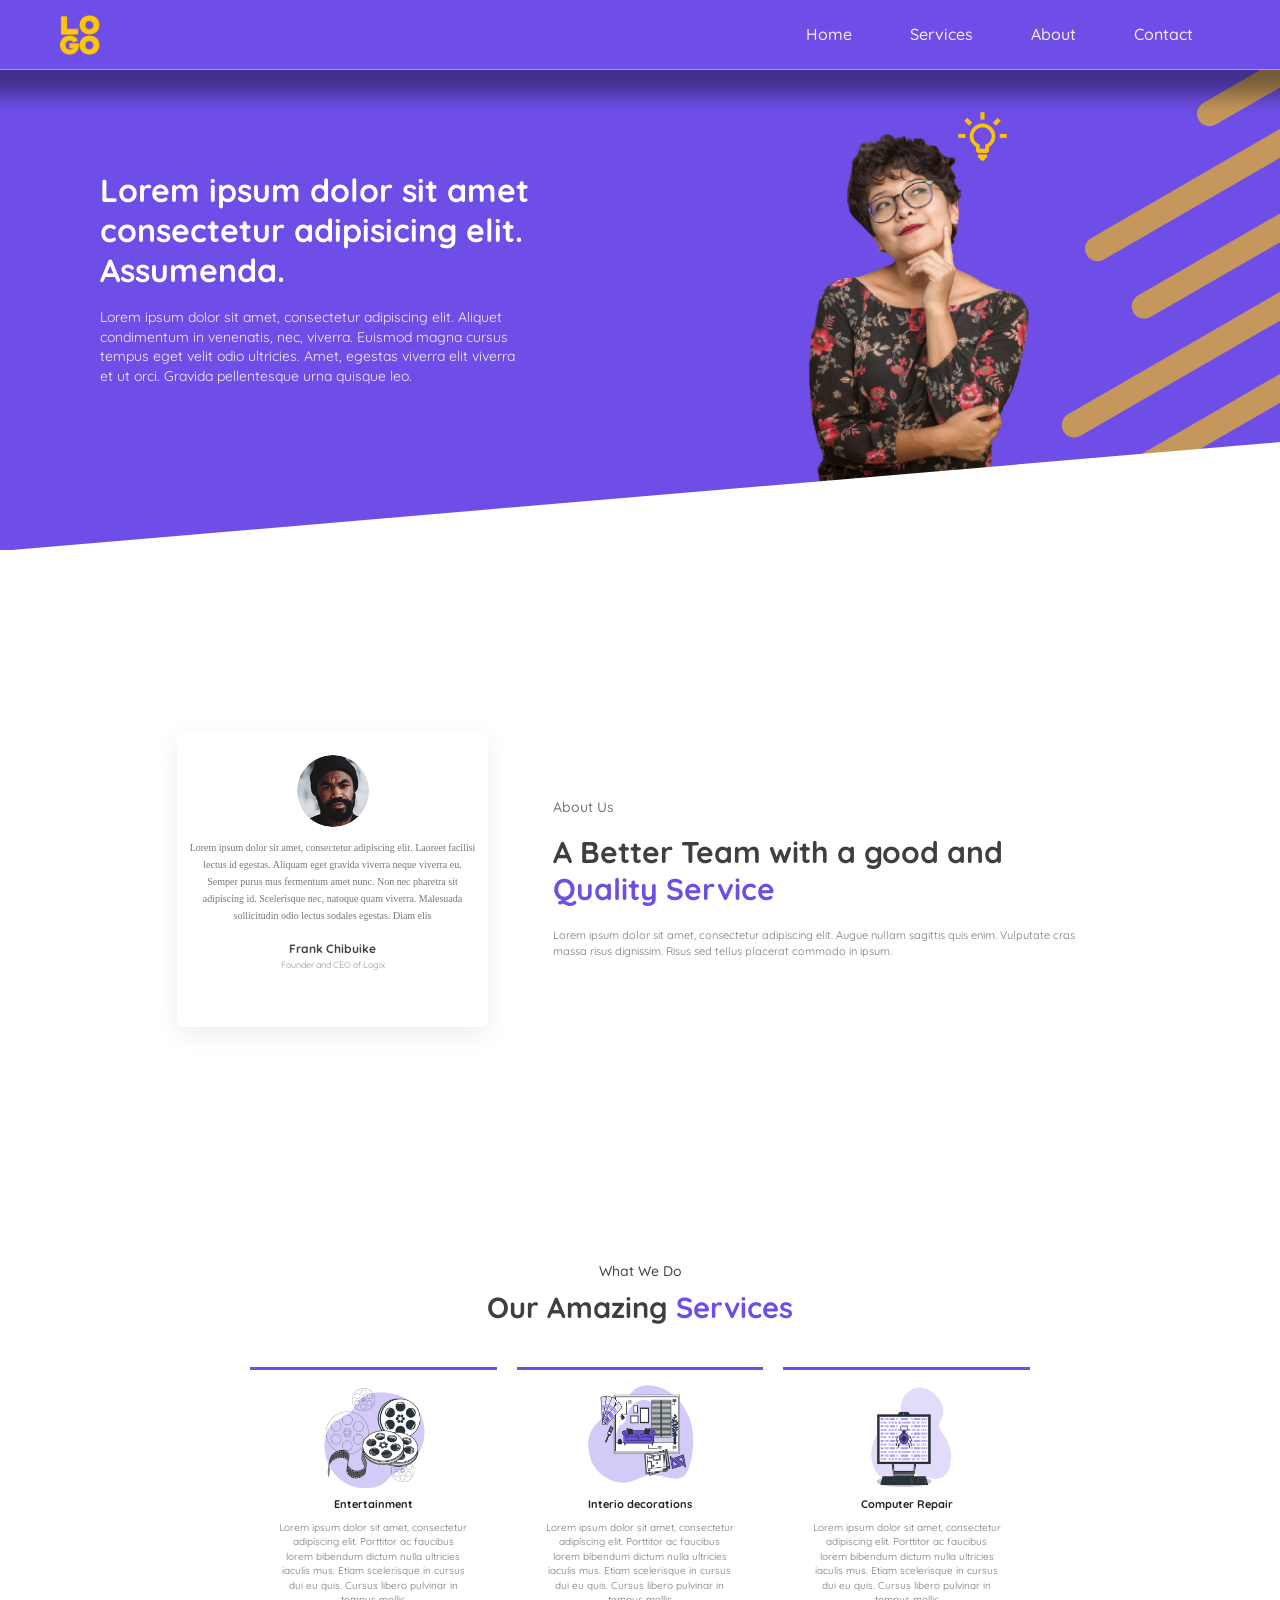
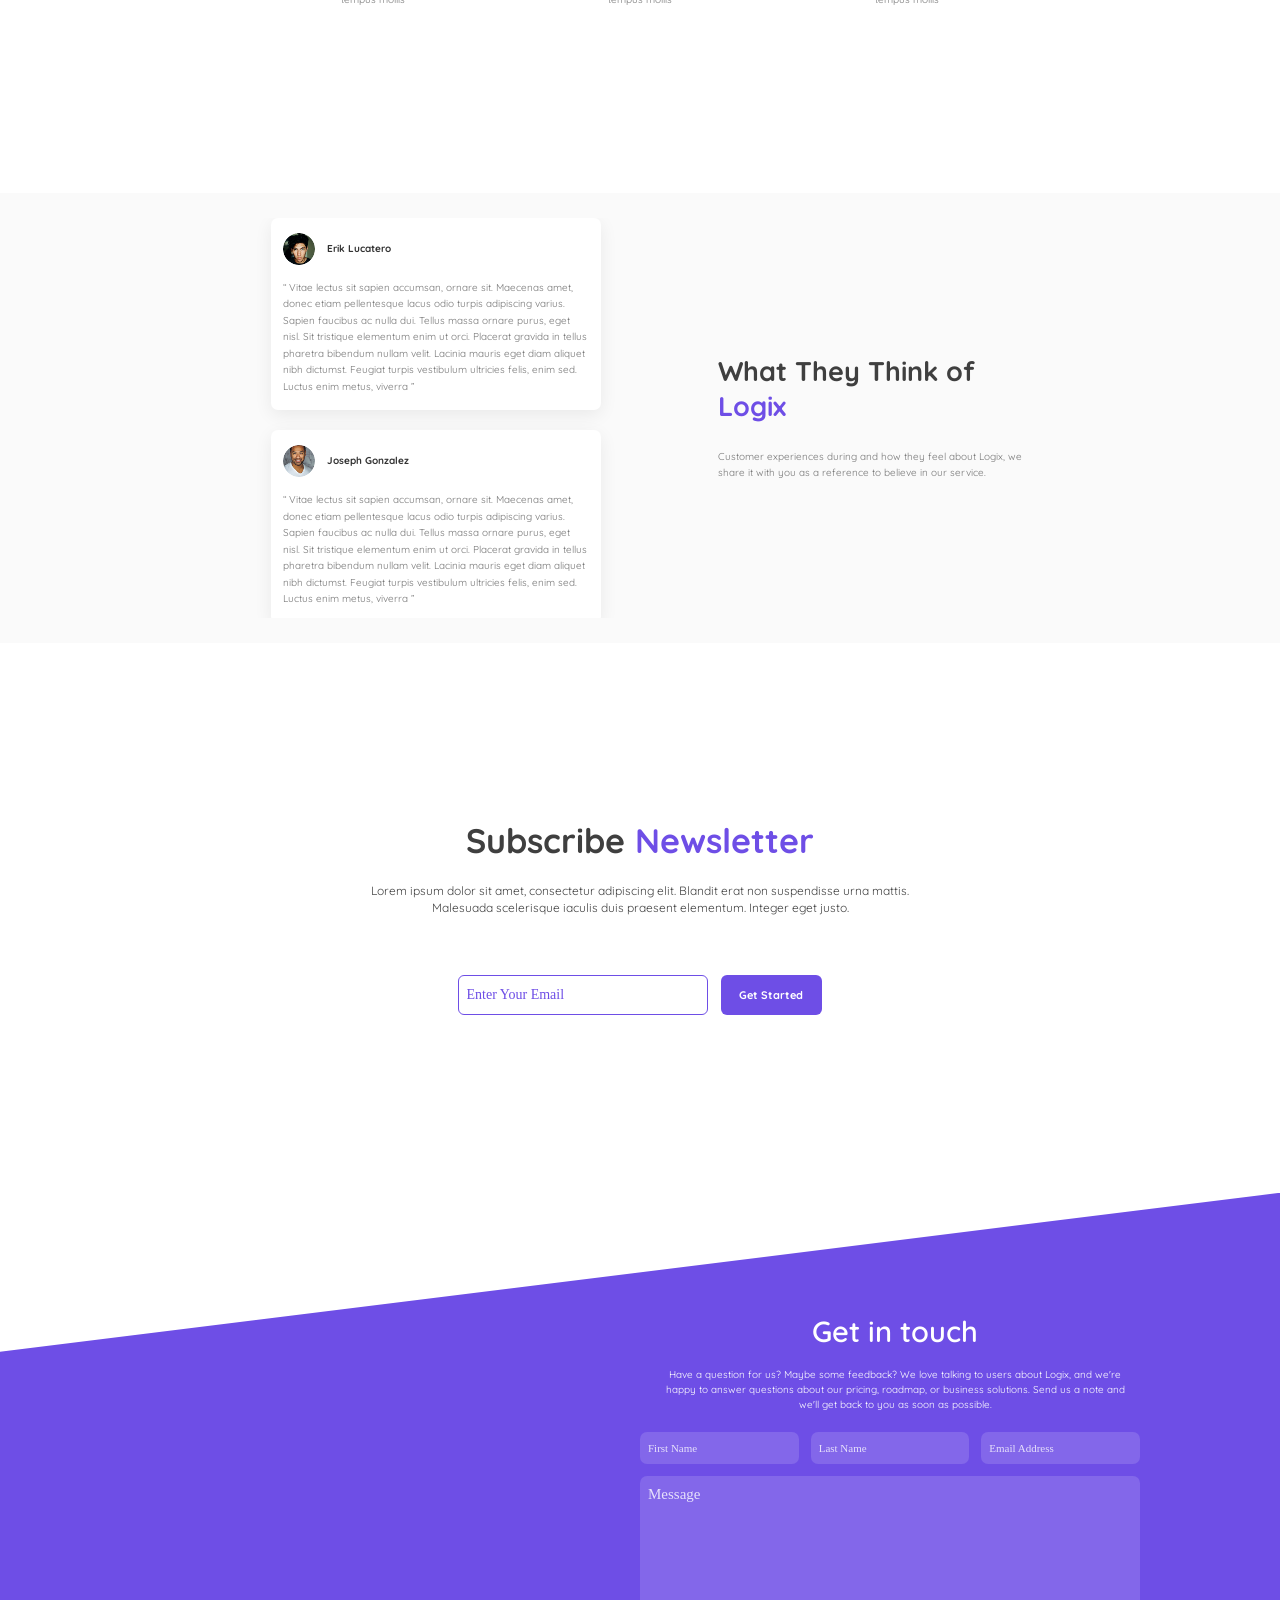
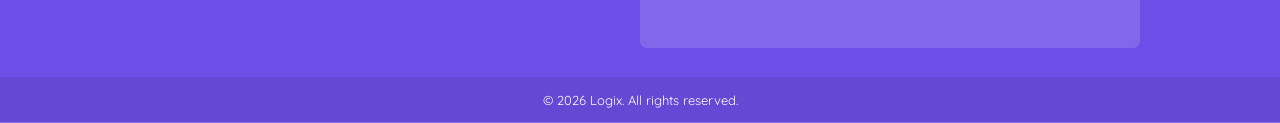
==== commit 35d7b948: "Responsive Commit 2" ====
--- a/index.html
+++ b/index.html
@@ -18,20 +18,20 @@
             <img src="img/logo 1.png" alt="Logix Logo">
         </div>
 
-        <div class="nav-links" id="nav-links">
+        <div class="nav-links">
             <a href="index.html">Home</a>
             <a href="404.html">Services</a>
             <a href="404.html">About</a>
             <a href="404.html">Contact</a>
             
             <div class="close-icon">
-                <a href="#" id="closeIcon"><i class="fa-solid fa-xmark"></i></a>
+                <a href="#"><i class="fa-solid fa-xmark"></i></a>
             </div>
         </div>
 
 
         <div class="menu-icon">
-            <i id="menuIcon" class="fa-solid fa-bars"></i>
+            <i class="fa-solid fa-bars"></i>
         </div>
     </div>
 
--- a/style.css
+++ b/style.css
@@ -28,7 +28,7 @@
     z-index: 20;
     position: sticky;
     background: #6E4EE6;
-    box-shadow: 0px 0px 25px 25px rgba(0, 0, 0, 0.4)
+    box-shadow: 0px 0px 20px 25px rgba(0, 0, 0, 0.4)
 }
 
 .navbar .nav-links {
@@ -70,17 +70,17 @@
 }
 
 /* NAVBAR CLOSE ICON */
-.navbar .nav-links .close-icon {
+.navbar .nav-links .close-icon a {
     display: none;
 }
 
 /* NAVBAR HOVER */
-/* .navbar .nav-links a:hover {
+.navbar .nav-links a:hover {
     background: #FFC700;
     color: white;
     font-weight: 700;
     border-radius: 999px;
-} */
+}
 
 
 /* =========================
@@ -812,7 +812,160 @@
 
 
 /* iPad */
-
+@media (max-width: 769px) {
+    /* =========================
+        NAVBAR
+    ========================= */
+    .navbar {
+        padding: 0 30px;
+    }
+
+    .navbar .hero-logo {
+        left: 30px;
+    }
+
+    .navbar a {
+        padding: 10px 14px;
+        margin: 5px;
+        font-size: 14px;
+    }
+
+    /* =========================
+        HERO
+    ========================= */
+
+    #hero {
+        height: 500px;
+    }
+
+    #hero .hero-text {
+        top: 110px;
+        left: 50px;
+        width: 40%;
+    }
+
+    #hero .big-text {
+        font-size: 27px;
+    }
+
+    #hero .sm-text {
+        font-size: 13px;
+    }
+
+    #hero .hero-img {
+        top: -80px;
+        right: 30px;
+    }
+
+    #hero .hero-img img {
+        position: absolute;
+        width: 330px;
+        height: 495px;
+        top: 30px;
+        right: 100px;
+    }
+
+    #hero .hero-bulb {
+        top: 90px;
+        right: 200px;
+    }
+
+    /* =========================
+        INTRO
+    ========================= */
+
+    .intro {
+        gap: 40px;
+        padding: 70px 30px;
+    }
+
+    .intro-card {
+        width: 230px;
+    }
+
+    .intro-text {
+        width: 50%;
+    }
+
+    .intro-text h3 {
+        font-size: 27px;
+    }
+
+    /* =========================
+        SERVICES
+    ========================= */
+
+    .services {
+        padding: 55px 30px 70px;
+    }
+
+    .services-cards {
+        width: 100%;
+        max-width: 700px;
+    }
+
+    .services-cards>div {
+        padding: 10px 12px 15px;
+    }
+
+    /* =========================
+        REVIEW
+    ========================= */
+
+    .review {
+        gap: 40px;
+        padding: 40px 30px;
+    }
+
+    .review-cards {
+        width: 445px;
+        margin-left: 10px;
+    }
+
+    .review-cards div {
+        align-self: center;
+        margin-right: 5px;
+        margin-left: 5px;
+    }
+
+    .review-text {
+        width: 40%;
+    }
+
+    /* =========================
+        NEWSLETTER
+    ========================= */
+
+    .newsletter {
+        padding: 60px 30px;
+    }
+
+    .newsletter-form {
+        max-width: 365px;
+    }
+
+    /* =========================
+        FOOTER
+    ========================= */
+
+    footer {
+        padding: 120px 30px 40px;
+        height: 550px;
+    }
+
+    .footer-text {
+        width: 45%;
+        margin-left: auto;
+        margin-right: 30px;
+    }
+
+    .footer-form {
+        width: 45%;
+        margin-left: auto;
+        margin-right: 30px;
+    }
+
+}
 
 /* iPhone X */
 
@@ -831,25 +984,40 @@
         left: 25px;
     }
 
-    .navbar .nav-links::before {
+    .navbar .nav-links {
+        display: block;
+        position: fixed;
+        top: 0;
+        right: -180px;
+        width: 180px;
+        height: 840px;
+        background: #6E4EE6;
+        transition: right 0.4s ease;
+    }
+
+    .navbar .nav-links a:hover {
+        display: flex;
+        position: absolute;
+        top: 10px;
+        font-size: 25px;
+    }
+
+    .navbar .nav-links.active::before {
         content: "";
         position: absolute;
         left: 0;
-        top: 84px;
+        top: 69.5px;
         width: 0.5px;
-        height: 820px;
+        height: 840px;
         background: rgba(255, 255, 255, 0.4);
     }
 
-    .navbar .nav-links {
+    .navbar .nav-links.active {
         right: 0px;
-        background: #6E4EE6;
-        width: 180px;
-        height: 840px;
-        box-shadow: 0px 130px 20px 25px rgba(0, 0, 0, 0.4);
-    }
-
-    .navbar .nav-links a {
+        box-shadow: 0px 110px 20px 25px rgba(0, 0, 0, 0.4);
+    }
+
+    .navbar .nav-links.active a {
         font-size: 20px;
         display: inline-flex;
         top: 100px;
@@ -857,15 +1025,32 @@
         margin-bottom: 20px;
     }
 
-    .navbar .nav-links a:hover {
+    .navbar .nav-links.active a:hover {
         background: #FFC700;
         color: white;
         font-weight: 700;
         border-radius: 999px;
     }
 
-    .navbar .menu-icon {
+    .navbar .nav-links.active .close-icon a {
         display: flex;
+        position: absolute;
+        top: 10px;
+        font-size: 25px;
+    }
+
+    .navbar .menu-icon i {
+        display: flex;
+        color: white;
+        cursor: pointer;
+        font-size: 22px;
+    }
+
+    .navbar .menu-icon i:hover {
+        background: #FFC700;
+        color: white;
+        font-weight: 700;
+        border-radius: 999px;
     }
 
     /* =========================
@@ -897,8 +1082,8 @@
     /* THINKING WOMAN */
 
     #hero .hero-img {
-        top: 140px;
-        right: 130px;
+        top: 120px;
+        right: 30px;
         margin-top: 80px;
     }
 
@@ -1088,7 +1273,7 @@
         position: absolute;
         align-self: flex-end;
         width: 25%;
-        top: 3388px;
+        top: 3468px;
     }
 
     /* =========================
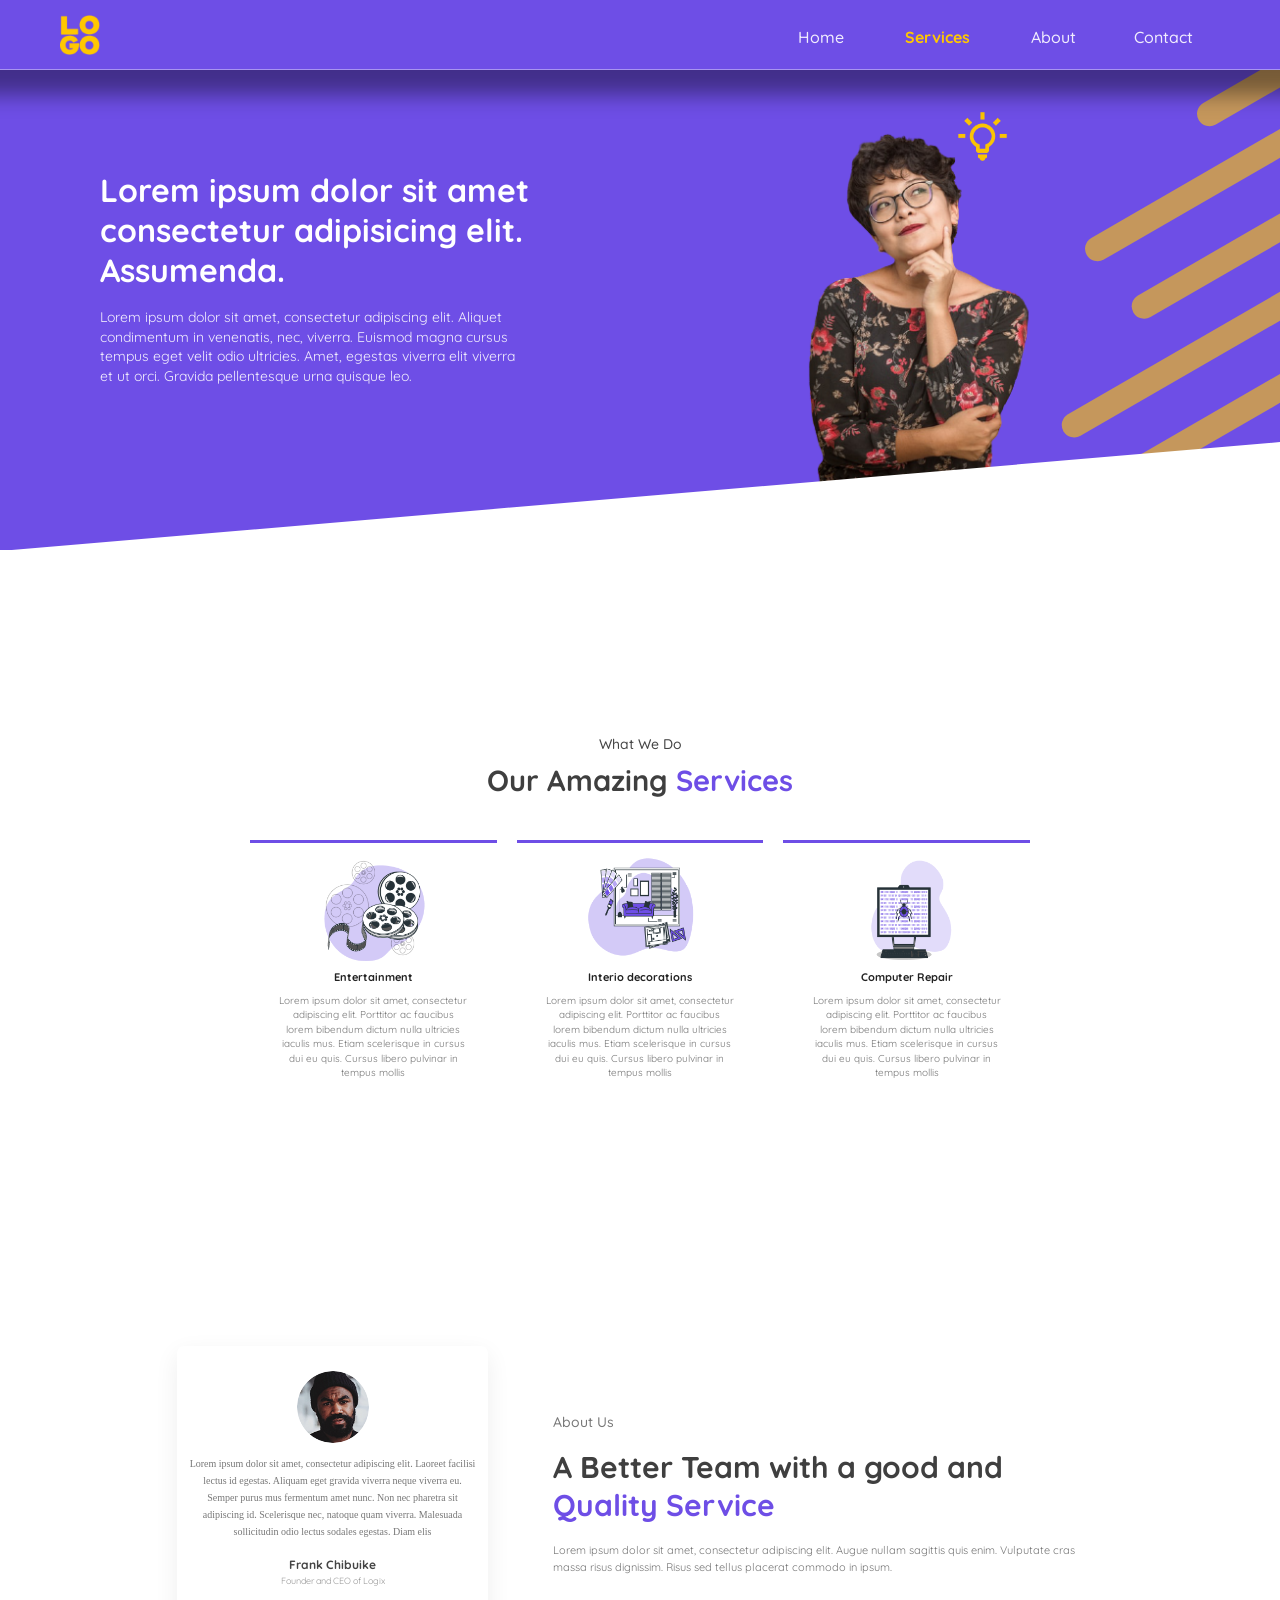
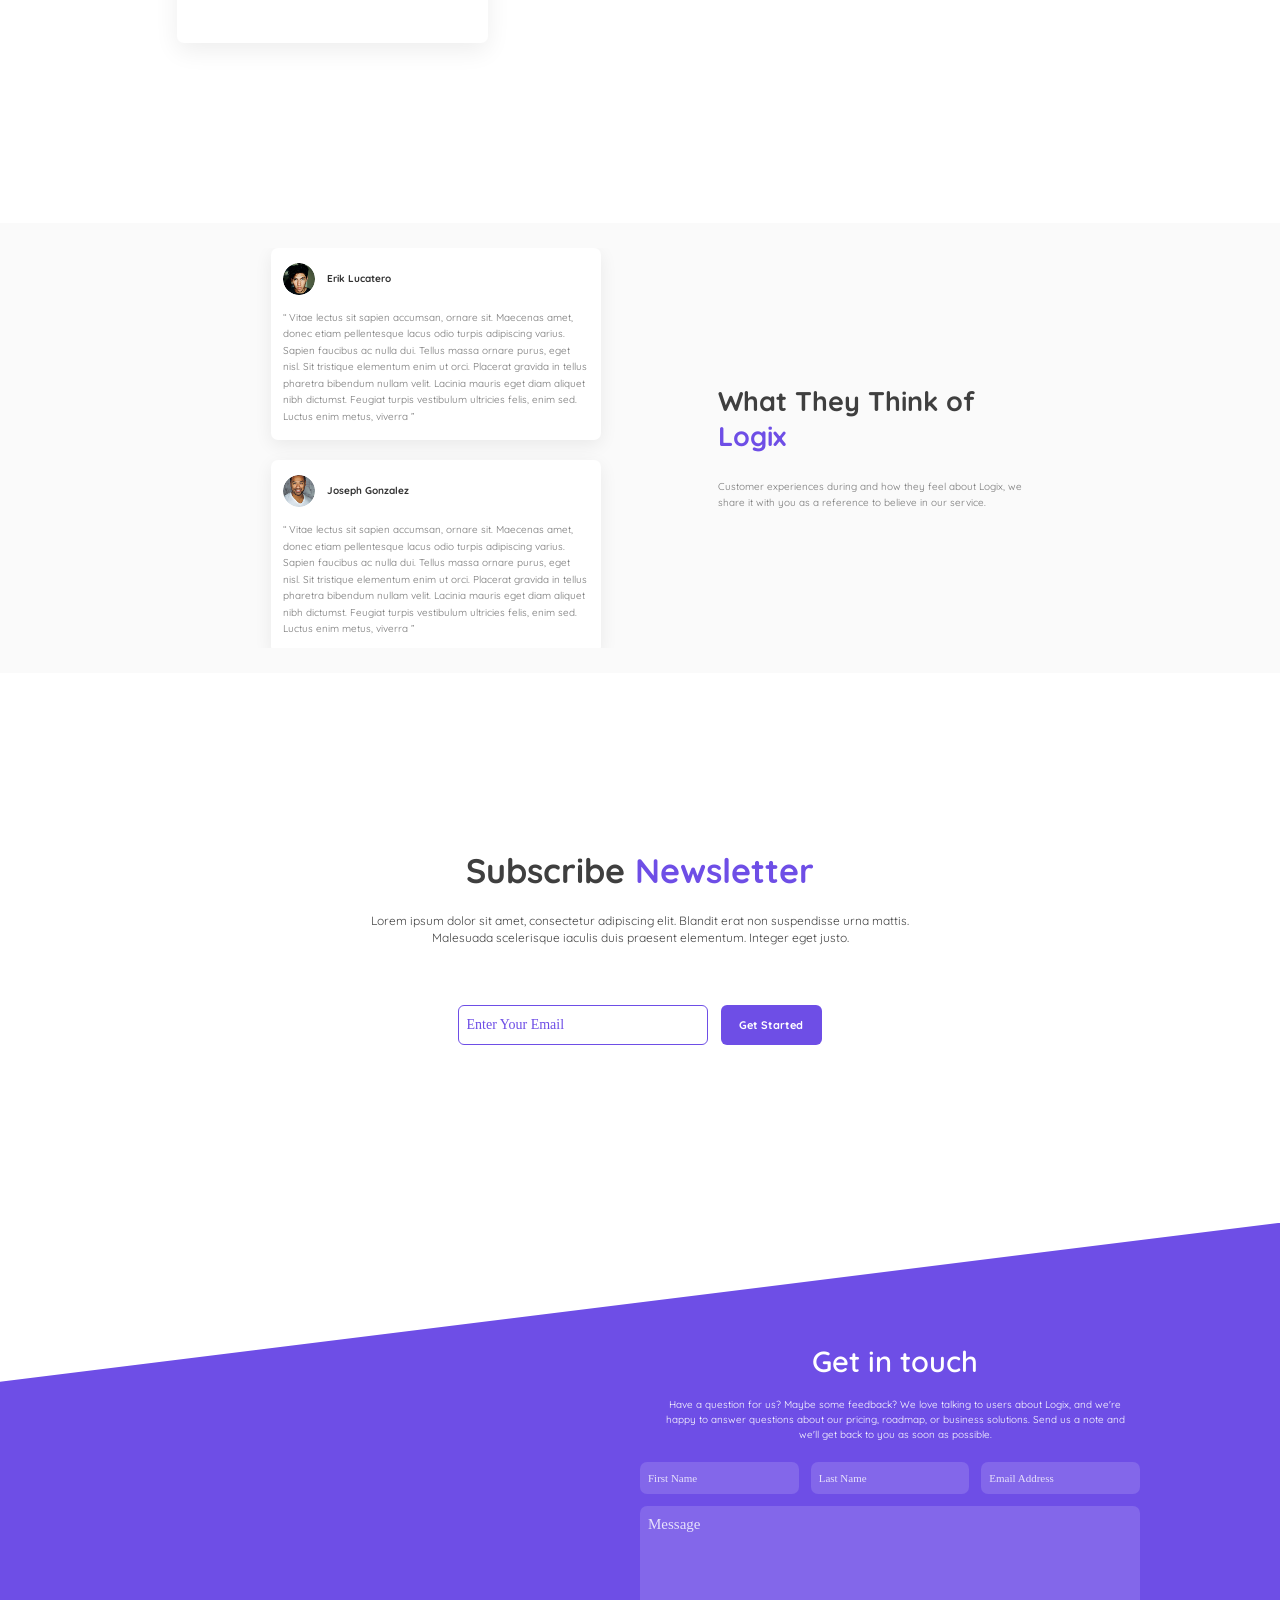
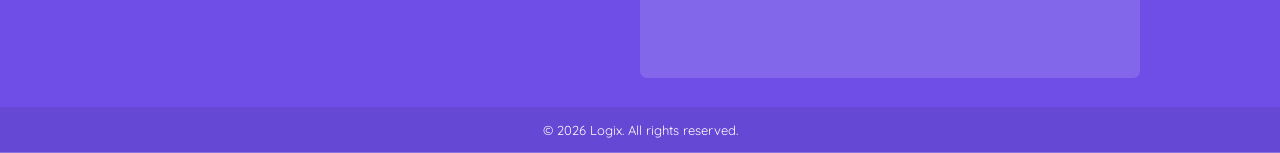
==== commit d98fc146: "Responsive Commit 3" ====
--- a/index.html
+++ b/index.html
@@ -19,11 +19,11 @@
         </div>
 
         <div class="nav-links">
-            <a href="index.html">Home</a>
-            <a href="404.html">Services</a>
-            <a href="404.html">About</a>
-            <a href="404.html">Contact</a>
-            
+            <a class="active" href="#hero">Home</a>
+            <a href="#services">Services</a>
+            <a href="#intro">About</a>
+            <a href="#footer">Contact</a>
+
             <div class="close-icon">
                 <a href="#"><i class="fa-solid fa-xmark"></i></a>
             </div>
@@ -68,10 +68,51 @@
         </div>
     </div>
 
+
+    <!--------------------------
+    SERVICES
+    --------------------------->
+    <div class="services" id="services">
+        <h6 class="sm-header">What We Do</h6>
+        <h3 class="header">Our Amazing <span>Services</span></h3>
+
+        <div class="services-cards">
+            <div class="card1">
+                <img src="img/Component 2.png" alt="">
+
+                <h6>Entertainment</h6>
+
+                <p>Lorem ipsum dolor sit amet, consectetur adipiscing elit. Porttitor ac faucibus lorem bibendum dictum
+                    nulla ultricies iaculis mus. Etiam scelerisque in cursus dui eu quis. Cursus libero pulvinar in
+                    tempus mollis </p>
+            </div>
+
+            <div class="card2">
+                <img src="img/Component 2 (2).png" alt="">
+
+                <h6>Interio decorations</h6>
+
+                <p>Lorem ipsum dolor sit amet, consectetur adipiscing elit. Porttitor ac faucibus lorem bibendum dictum
+                    nulla ultricies iaculis mus. Etiam scelerisque in cursus dui eu quis. Cursus libero pulvinar in
+                    tempus mollis </p>
+            </div>
+
+            <div class="card3">
+                <img src="img/Component 2 (1).png" alt="">
+
+                <h6>Computer Repair</h6>
+
+                <p>Lorem ipsum dolor sit amet, consectetur adipiscing elit. Porttitor ac faucibus lorem bibendum dictum
+                    nulla ultricies iaculis mus. Etiam scelerisque in cursus dui eu quis. Cursus libero pulvinar in
+                    tempus mollis </p>
+            </div>
+        </div>
+    </div>
+
     <!--------------------------
     INTRO
     --------------------------->
-    <div class="intro">
+    <div class="intro" id="intro">
         <div class="intro-card">
             <img src="img/unsplash_d0peGya6R5Y.png" alt="">
 
@@ -91,45 +132,6 @@
         </div>
     </div>
 
-    <!--------------------------
-    SERVICES
-    --------------------------->
-    <div class="services">
-        <h6 class="sm-header">What We Do</h6>
-        <h3 class="header">Our Amazing <span>Services</span></h3>
-
-        <div class="services-cards">
-            <div class="card1">
-                <img src="img/Component 2.png" alt="">
-
-                <h6>Entertainment</h6>
-
-                <p>Lorem ipsum dolor sit amet, consectetur adipiscing elit. Porttitor ac faucibus lorem bibendum dictum
-                    nulla ultricies iaculis mus. Etiam scelerisque in cursus dui eu quis. Cursus libero pulvinar in
-                    tempus mollis </p>
-            </div>
-
-            <div class="card2">
-                <img src="img/Component 2 (2).png" alt="">
-
-                <h6>Interio decorations</h6>
-
-                <p>Lorem ipsum dolor sit amet, consectetur adipiscing elit. Porttitor ac faucibus lorem bibendum dictum
-                    nulla ultricies iaculis mus. Etiam scelerisque in cursus dui eu quis. Cursus libero pulvinar in
-                    tempus mollis </p>
-            </div>
-
-            <div class="card3">
-                <img src="img/Component 2 (1).png" alt="">
-
-                <h6>Computer Repair</h6>
-
-                <p>Lorem ipsum dolor sit amet, consectetur adipiscing elit. Porttitor ac faucibus lorem bibendum dictum
-                    nulla ultricies iaculis mus. Etiam scelerisque in cursus dui eu quis. Cursus libero pulvinar in
-                    tempus mollis </p>
-            </div>
-        </div>
-    </div>
 
     <!--------------------------
     REVIEW
@@ -219,14 +221,14 @@
         <div class="newsletter-form">
             <input type="text" placeholder="Enter Your Email">
 
-            <button>Get Started</button>
+            <button><a href="404.html">Get Started</a></button>
         </div>
     </div>
 
     <!--------------------------
     FOOTER
     --------------------------->
-    <footer>
+    <footer id="footer">
         <div class="footer-text">
             <h2>Get in touch</h2>
 
--- a/style.css
+++ b/style.css
@@ -8,6 +8,10 @@
 
 body {
     background: white;
+}
+
+html {
+    scroll-behavior: smooth;
 }
 
 /* =========================
@@ -36,6 +40,21 @@
     top: -15px;
 }
 
+.navbar .nav-links .active {
+    color: #FFC700;
+    font-weight: bold;
+    border: 3px solid transparent;
+    border-radius: 999px;
+    transition: border-color 0.3s ease;
+}
+
+.navbar .nav-links .active:hover {
+    background: #6E4EE6;
+    color: #FFC700;
+    font-weight: bolder;
+    border-color: #FFC700;
+}
+
 /* LOGO */
 .navbar .navbar-logo {
     position: absolute;
@@ -61,7 +80,7 @@
     font-family: Quicksand, sans-serif;
     font-size: 16px;
     font-weight: 500;
-    transition: all 0.3s ease;
+    transition: 0.3s ease;
 }
 
 /* NAVBAR MENU ICON */
@@ -367,6 +386,7 @@
     font-size: 14px;
     font-weight: 500;
     margin-bottom: 10px;
+    margin-top: 30px;
 }
 
 /* MAIN HEADER */
@@ -672,21 +692,44 @@
 .newsletter-form button {
     width: 101px;
     height: 40px;
-    border: none;
+    border: 1px solid transparent;
     border-radius: 6px;
+    transition: border-color 0.3s ease;
     background: #6E4EE6;
-    color: white;
     font-family: Quicksand, sans-serif;
     font-size: 11px;
     font-weight: 700;
     cursor: pointer;
     transition: all 0.5s ease;
+    a {
+        text-decoration: none;
+        color: white;
+        transition: color 0.5s ease;
+    }
 }
 
 .newsletter-form button:hover {
-    color: #6E4EE6;
     background: white;
-    border: 1px solid #6E4EE6;
+    /* border: 1px solid #6E4EE6; */
+    border-color: #6E4EE6;
+    a {
+        color: #6E4EE6;
+    }
+}
+
+.navbar .nav-links .active {
+    color: #FFC700;
+    font-weight: bold;
+    border: 3px solid transparent;
+    border-radius: 999px;
+    transition: border-color 0.3s ease;
+}
+
+.navbar .nav-links .active:hover {
+    background: #6E4EE6;
+    color: #FFC700;
+    font-weight: bolder;
+    border-color: #FFC700;
 }
 
 /* =========================
@@ -1273,7 +1316,7 @@
         position: absolute;
         align-self: flex-end;
         width: 25%;
-        top: 3468px;
+        top: 3498px;
     }
 
     /* =========================
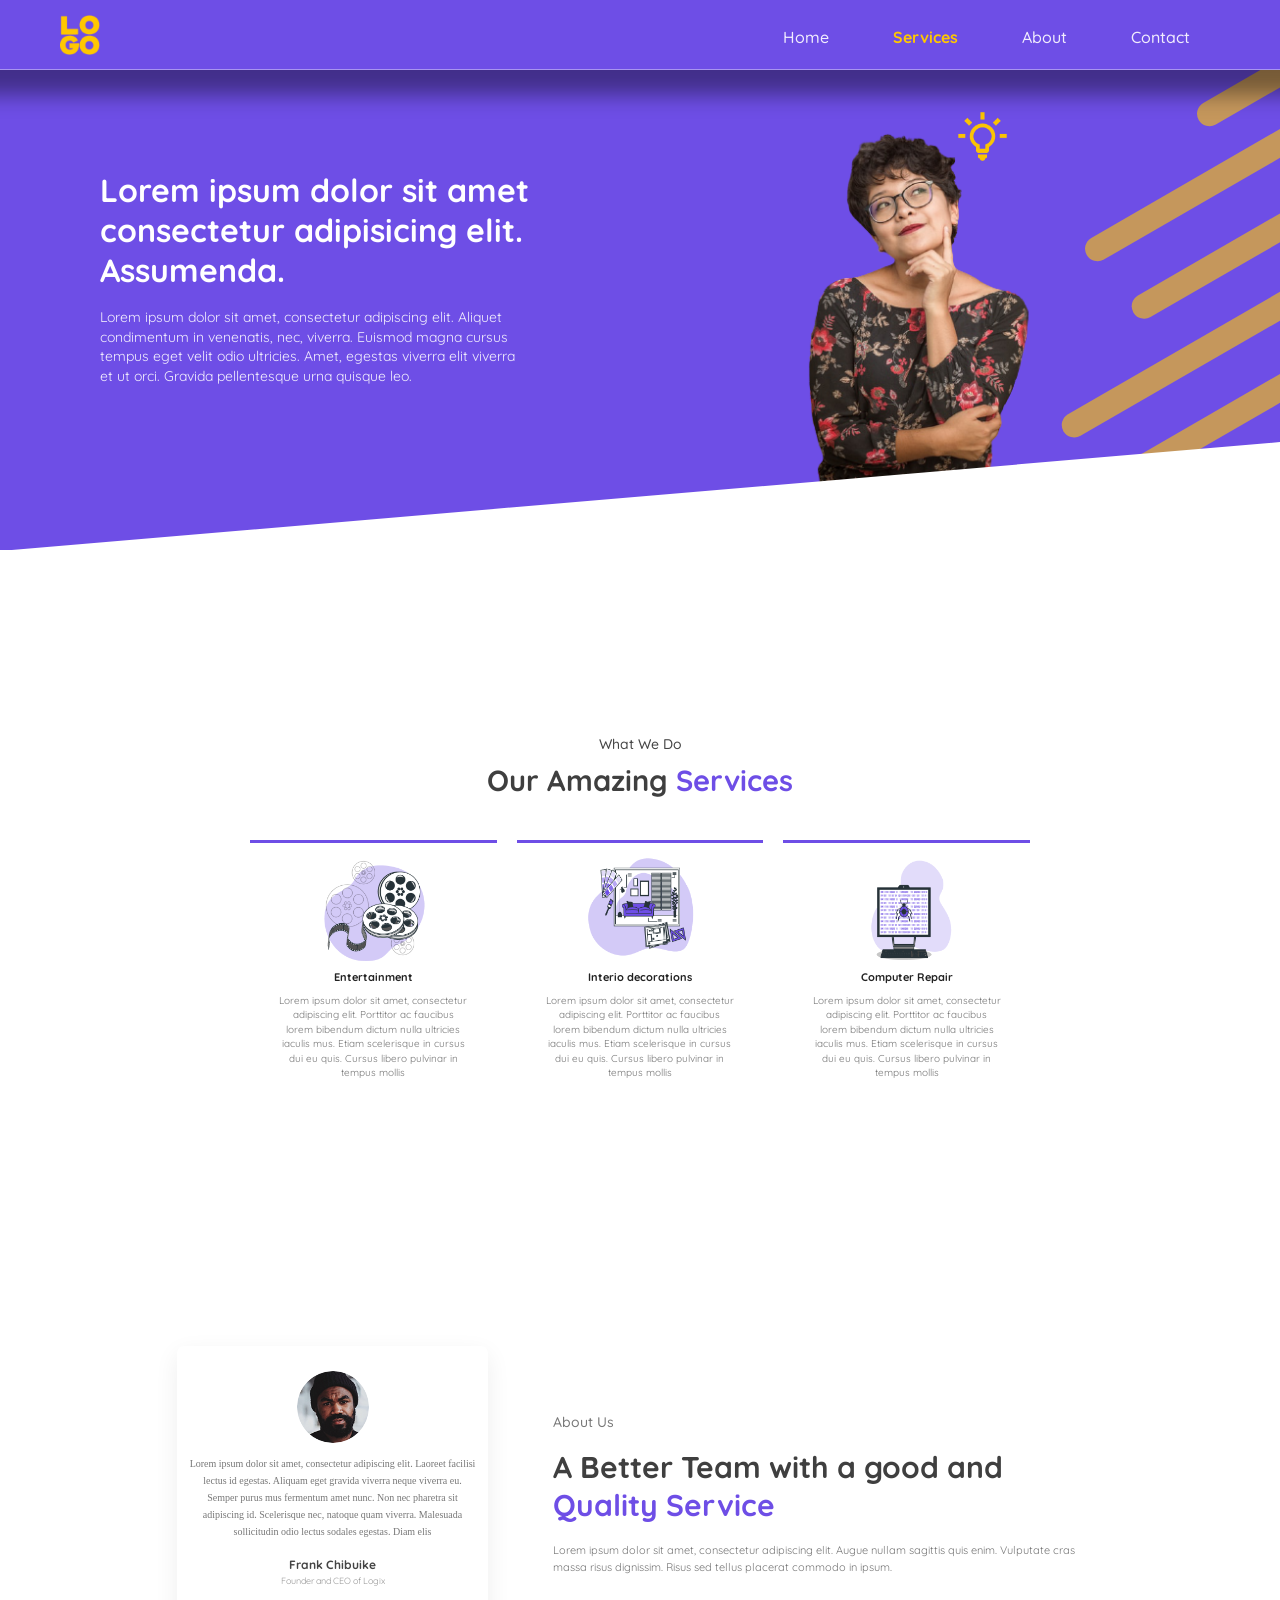
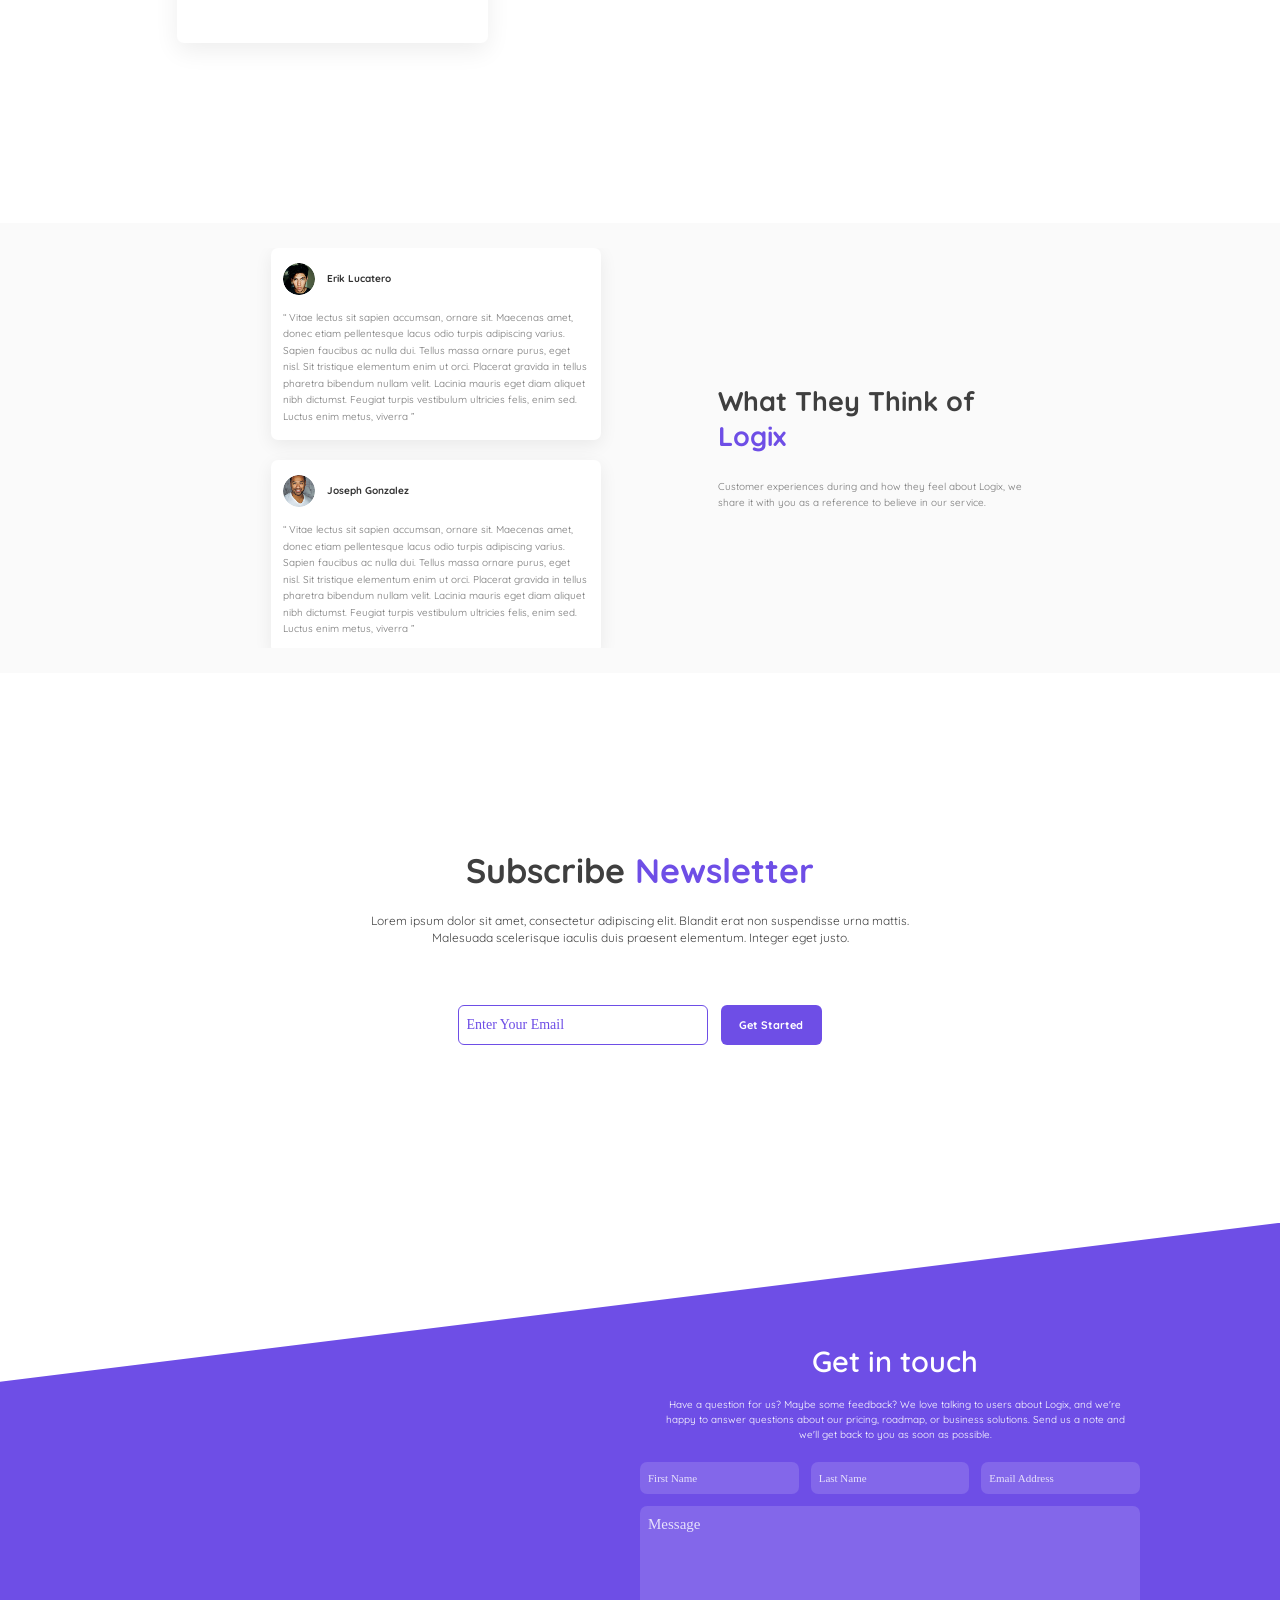
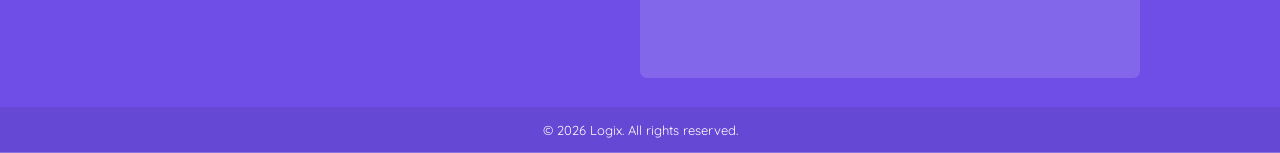
==== commit 4764a1ad: "[Name The Reposititry Anything You Want]" ====
--- a/index.html
+++ b/index.html
@@ -19,13 +19,13 @@
         </div>
 
         <div class="nav-links">
-            <a class="active" href="#hero">Home</a>
-            <a href="#services">Services</a>
-            <a href="#intro">About</a>
-            <a href="#footer">Contact</a>
+            <a class="active" href="#hero"><span>Home</span></a>
+            <a href="#services"><span>Services</span></a>
+            <a href="#intro"><span>About</span></a>
+            <a href="#footer"><span>Contact</span></a>
 
             <div class="close-icon">
-                <a href="#"><i class="fa-solid fa-xmark"></i></a>
+                <i class="fa-solid fa-xmark"></i>
             </div>
         </div>
 
@@ -136,7 +136,7 @@
     <!--------------------------
     REVIEW
     --------------------------->
-    <div class="review">
+    <div class="review" id="review">
         <div class="review-cards">
             <div class="review-card1">
                 <img src="img/person.png" alt="">
@@ -210,7 +210,7 @@
     <!--------------------------
     NEWSLETTER
     --------------------------->
-    <div class="newsletter">
+    <div class="newsletter" id="newsletter">
         <div class="newsletter-text">
             <h2>Subscribe <span>Newsletter</span></h2>
 
--- a/style.css
+++ b/style.css
@@ -12,6 +12,18 @@
 
 html {
     scroll-behavior: smooth;
+}
+
+#hero {
+    scroll-margin-top: 90px;
+}
+
+#services {
+    scroll-margin-top: 50px;
+}
+
+#intro {
+    scroll-margin-top: 80px;
 }
 
 /* =========================
@@ -40,20 +52,73 @@
     top: -15px;
 }
 
-.navbar .nav-links .active {
+.navbar .nav-links a {
+    position: relative;
+    display: inline-block;
+    padding: 12px 20px;
+    margin: 7px;
+    top: 20px;
+    text-decoration: none;
+    color: #F1EDFD;
+    font-family: Quicksand, sans-serif;
+    font-size: 16px;
+    font-weight: 500;
+
+    border: 3px solid transparent;
+    border-radius: 999px;
+
+    transition:
+        background 0.3s ease,
+        color 0.3s ease,
+        border-color 0.3s ease;
+}
+
+
+/* NAVBAR TEXT */
+
+.navbar .nav-links a span {
+    display: inline-block;
+    transition:
+        transform 0.3s ease,
+        font-weight 0.3s ease;
+}
+
+
+/* NORMAL HOVER */
+
+.navbar .nav-links a:hover {
+    background: #FFC700;
+    color: white;
+    font-weight: 700;
+    border-radius: 999px;
+}
+
+
+/* ACTIVE LINK */
+
+.navbar .nav-links a.active {
     color: #FFC700;
     font-weight: bold;
-    border: 3px solid transparent;
-    border-radius: 999px;
-    transition: border-color 0.3s ease;
-}
-
-.navbar .nav-links .active:hover {
+    border-color: transparent;
+}
+
+
+/* ACTIVE HOVER */
+
+.navbar .nav-links a.active:hover {
     background: #6E4EE6;
     color: #FFC700;
     font-weight: bolder;
     border-color: #FFC700;
 }
+
+
+/* MAKE ONLY THE TEXT GROW */
+
+.navbar .nav-links a.active:hover span {
+    transform: scale(1.1);
+}
+
 
 /* LOGO */
 .navbar .navbar-logo {
@@ -89,7 +154,7 @@
 }
 
 /* NAVBAR CLOSE ICON */
-.navbar .nav-links .close-icon a {
+.navbar .nav-links .close-icon i {
     display: none;
 }
 
@@ -701,6 +766,7 @@
     font-weight: 700;
     cursor: pointer;
     transition: all 0.5s ease;
+
     a {
         text-decoration: none;
         color: white;
@@ -712,25 +778,12 @@
     background: white;
     /* border: 1px solid #6E4EE6; */
     border-color: #6E4EE6;
+
     a {
         color: #6E4EE6;
     }
 }
 
-.navbar .nav-links .active {
-    color: #FFC700;
-    font-weight: bold;
-    border: 3px solid transparent;
-    border-radius: 999px;
-    transition: border-color 0.3s ease;
-}
-
-.navbar .nav-links .active:hover {
-    background: #6E4EE6;
-    color: #FFC700;
-    font-weight: bolder;
-    border-color: #FFC700;
-}
 
 /* =========================
    FOOTER
@@ -856,6 +909,7 @@
 
 /* iPad */
 @media (max-width: 769px) {
+
     /* =========================
         NAVBAR
     ========================= */
@@ -1010,23 +1064,8 @@
 
 }
 
-/* iPhone X */
-
-@media (max-width: 376px) {
-    /* =========================
-        NAVBAR
-    ========================= */
-
-    .navbar {
-        padding: 0 30px;
-        position: fixed;
-        z-index: 1000;
-    }
-
-    .navbar .navbar-logo {
-        left: 25px;
-    }
-
+
+@media (max-width: 601px) {
     .navbar .nav-links {
         display: block;
         position: fixed;
@@ -1075,25 +1114,50 @@
         border-radius: 999px;
     }
 
-    .navbar .nav-links.active .close-icon a {
+    .navbar .nav-links.active .close-icon i {
         display: flex;
         position: absolute;
-        top: 10px;
+        top: 20px;
+        left: 20px;
         font-size: 25px;
+        color: white;
+        cursor: pointer;
+        transition: color 0.3s ease;
+    }
+
+    .navbar .nav-links.active .close-icon:hover i {
+        color: #FFC700;
     }
 
     .navbar .menu-icon i {
         display: flex;
         color: white;
         cursor: pointer;
-        font-size: 22px;
+        font-size: 24px;
+        transition: all 0.3s ease;
     }
 
     .navbar .menu-icon i:hover {
-        background: #FFC700;
-        color: white;
-        font-weight: 700;
-        border-radius: 999px;
+        color: #FFC700;
+    }
+}
+
+
+/* iPhone X */
+
+@media (max-width: 376px) {
+    /* =========================
+        NAVBAR
+    ========================= */
+
+    .navbar {
+        padding: 0 30px;
+        position: fixed;
+        z-index: 1000;
+    }
+
+    .navbar .navbar-logo {
+        left: 25px;
     }
 
     /* =========================
